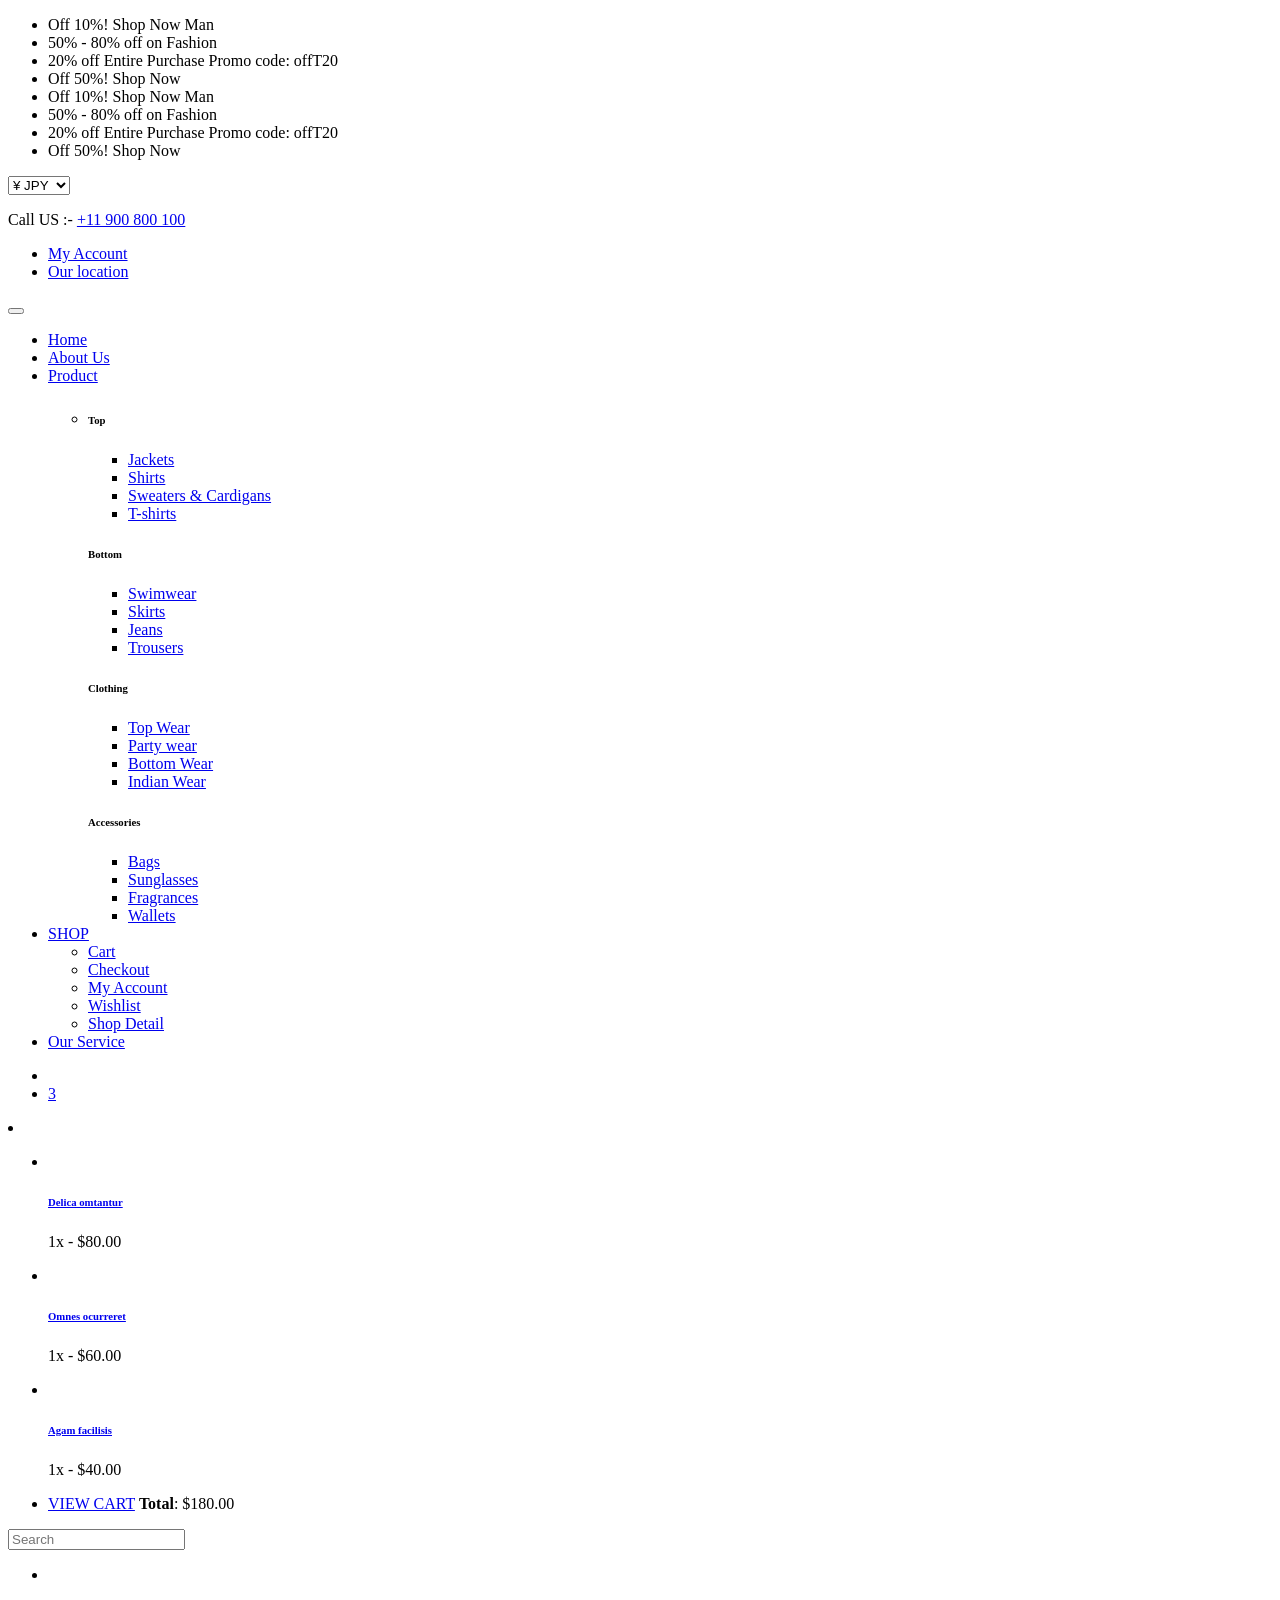
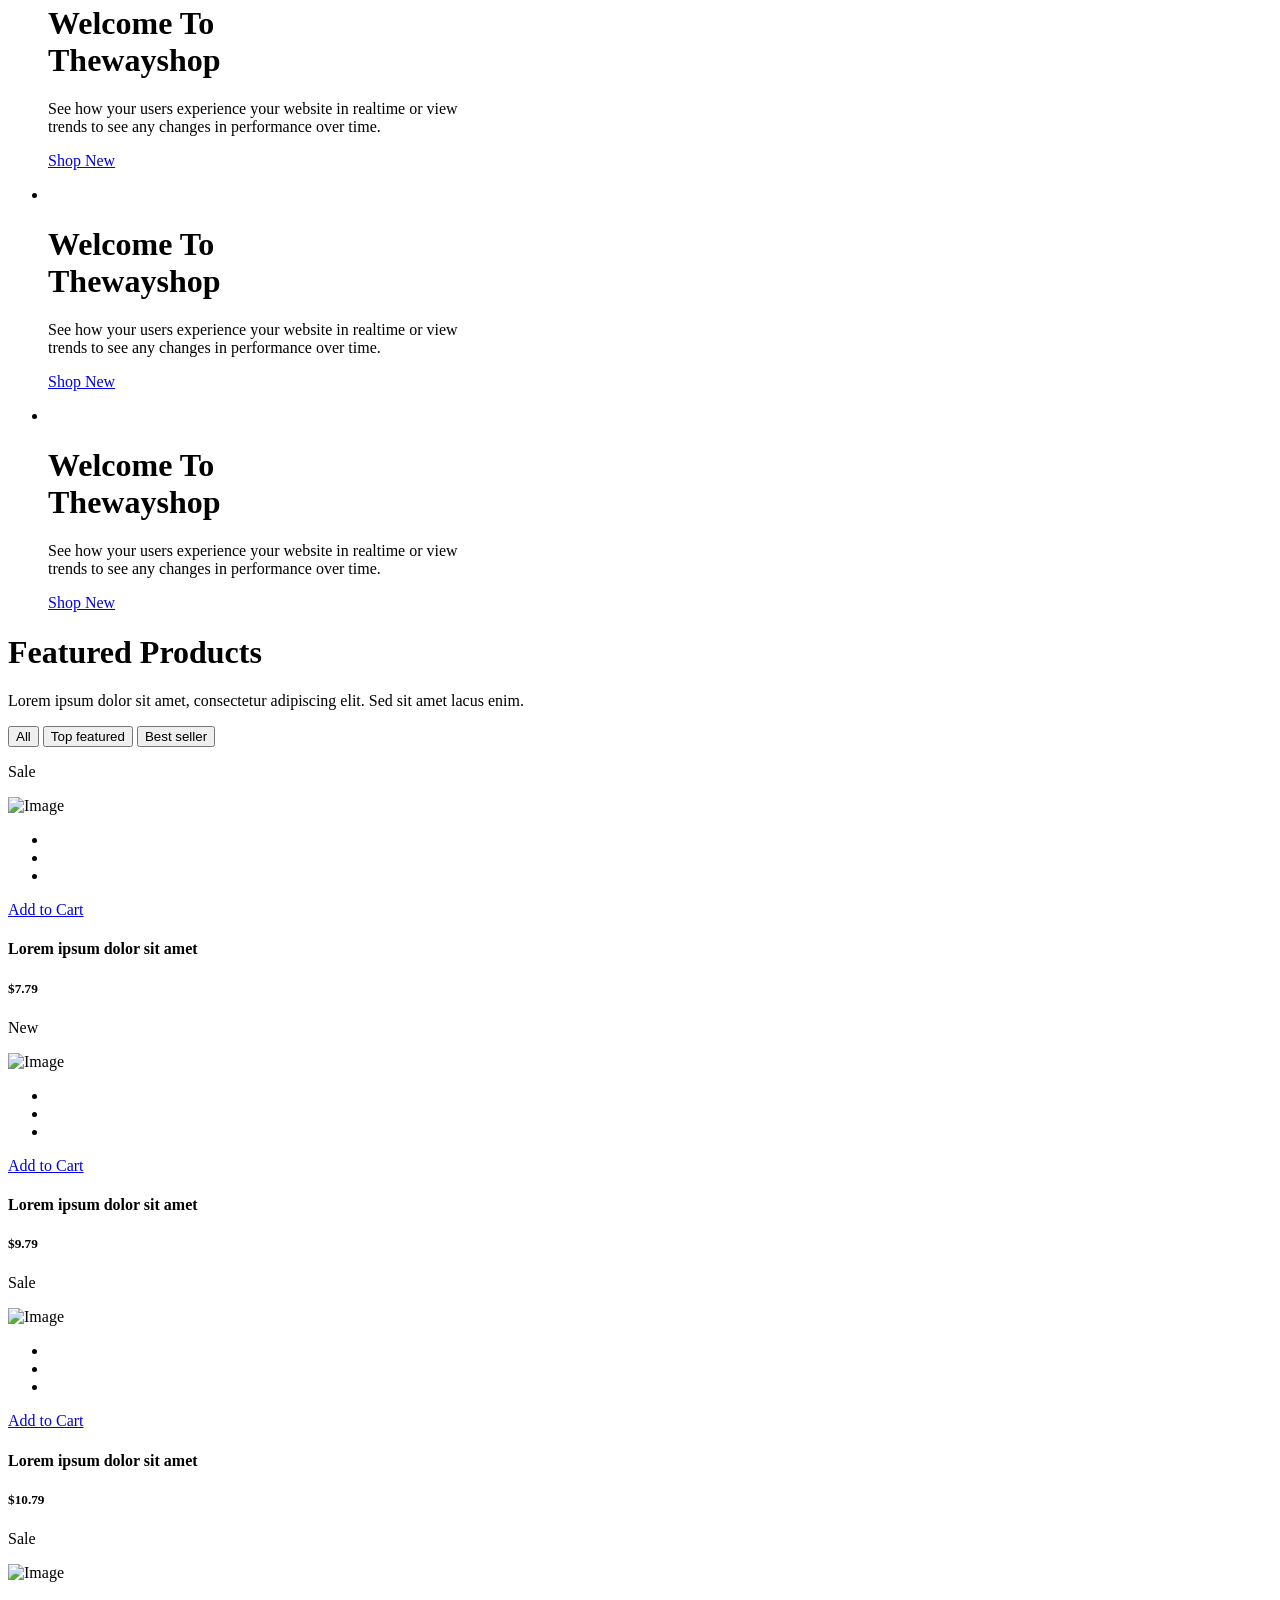
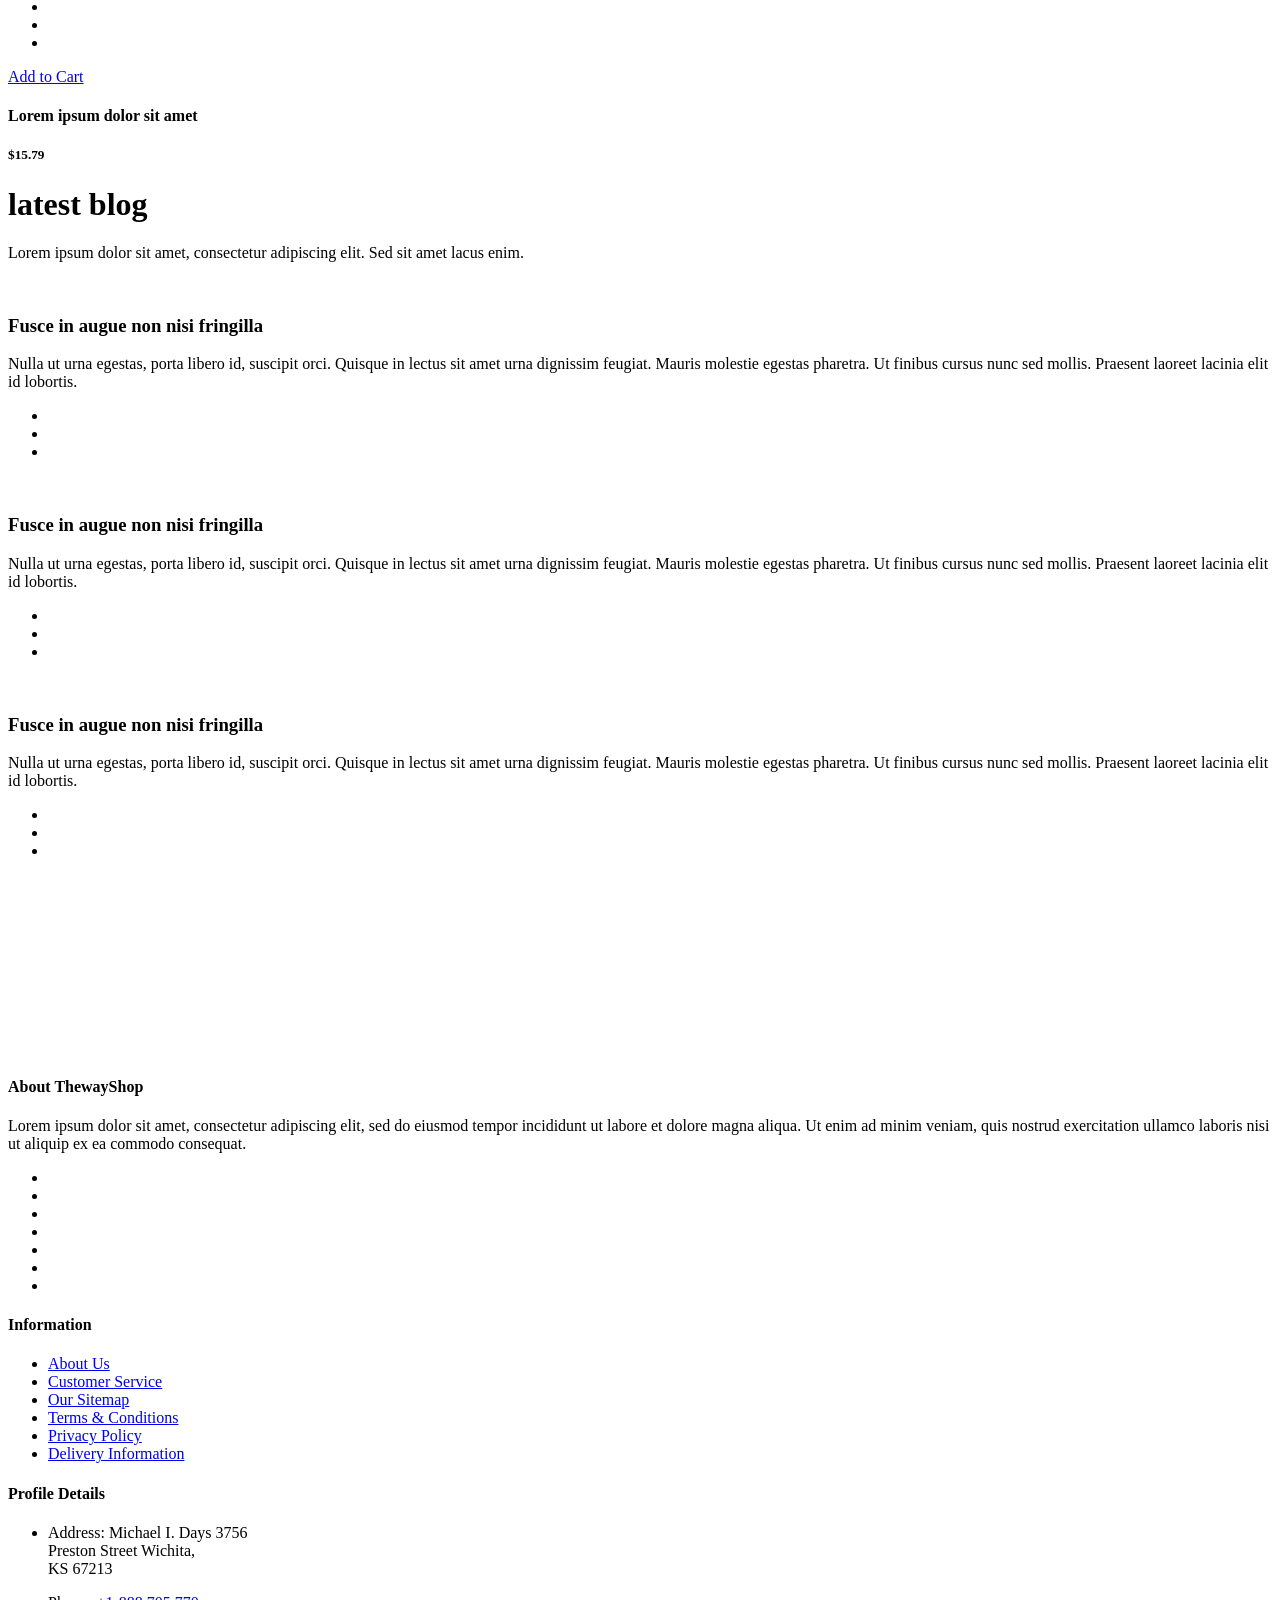
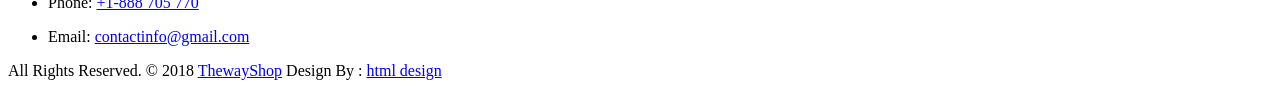
==== index.html @ 2d7b5d36 "Add files via upload filles" ====
<!DOCTYPE html>
<html lang="en">
  <!-- Basic -->

  <head>
    <meta charset="utf-8" />
    <meta http-equiv="X-UA-Compatible" content="IE=edge" />

    <!-- Mobile Metas -->
    <meta name="viewport" content="width=device-width, initial-scale=1" />

    <!-- Site Metas -->
    <title>ThewayShop - Ecommerce Bootstrap 4 HTML Template</title>
    <meta name="keywords" content="" />
    <meta name="description" content="" />
    <meta name="author" content="" />

    <!-- Site Icons -->
    <link rel="shortcut icon" href="images/favicon.ico" type="image/x-icon" />
    <link rel="apple-touch-icon" href="images/apple-touch-icon.png" />

    <!-- Bootstrap CSS -->
    <link rel="stylesheet" href="css/bootstrap.min.css" />
    <!-- Site CSS -->
    <link rel="stylesheet" href="css/style.css" />
    <!-- Responsive CSS -->
    <link rel="stylesheet" href="css/responsive.css" />
    <!-- Custom CSS -->
    <link rel="stylesheet" href="css/custom.css" />

    <!--[if lt IE 9]>
      <script src="https://oss.maxcdn.com/libs/html5shiv/3.7.0/html5shiv.js"></script>
      <script src="https://oss.maxcdn.com/libs/respond.js/1.4.2/respond.min.js"></script>
    <![endif]-->
  </head>

  <body id="landingPage">
    <!-- Start Main Top -->
    <div class="main-top">
      <div class="container-fluid">
        <div class="row">
          <div class="col-lg-6 col-md-6 col-sm-12 col-xs-12">
            <div class="text-slid-box">
              <div id="offer-box" class="carouselTicker">
                <ul class="offer-box">
                  <li><i class="fab fa-opencart"></i> Off 10%! Shop Now Man</li>
                  <li>
                    <i class="fab fa-opencart"></i> 50% - 80% off on Fashion
                  </li>
                  <li>
                    <i class="fab fa-opencart"></i> 20% off Entire Purchase
                    Promo code: offT20
                  </li>
                  <li><i class="fab fa-opencart"></i> Off 50%! Shop Now</li>
                  <li><i class="fab fa-opencart"></i> Off 10%! Shop Now Man</li>
                  <li>
                    <i class="fab fa-opencart"></i> 50% - 80% off on Fashion
                  </li>
                  <li>
                    <i class="fab fa-opencart"></i> 20% off Entire Purchase
                    Promo code: offT20
                  </li>
                  <li><i class="fab fa-opencart"></i> Off 50%! Shop Now</li>
                </ul>
              </div>
            </div>
          </div>
          <div class="col-lg-6 col-md-6 col-sm-12 col-xs-12">
            <div class="custom-select-box">
              <select
                id="basic"
                class="selectpicker show-tick form-control"
                data-placeholder="$ USD"
              >
                <option>¥ JPY</option>
                <option>$ USD</option>
                <option>€ EUR</option>
              </select>
            </div>
            <div class="right-phone-box">
              <p>Call US :- <a href="#"> +11 900 800 100</a></p>
            </div>
            <div class="our-link">
              <ul>
                <li><a href="#" id="myAccountLinkCTA">My Account</a></li>
                <li><a href="#">Our location</a></li>
              </ul>
            </div>
          </div>
        </div>
      </div>
    </div>
    <!-- End Main Top -->

    <!-- Start Main Top -->
    <header class="main-header">
      <!-- Start Navigation -->
      <nav
        class="navbar navbar-expand-lg navbar-light bg-light navbar-default bootsnav"
      >
        <div class="container">
          <!-- Start Header Navigation -->
          <div class="navbar-header">
            <button
              class="navbar-toggler"
              type="button"
              data-toggle="collapse"
              data-target="#navbar-menu"
              aria-controls="navbars-rs-food"
              aria-expanded="false"
              aria-label="Toggle navigation"
            >
              <i class="fa fa-bars"></i>
            </button>
            <a class="navbar-brand" href="index.html"
              ><img src="images/logo.png" class="logo" alt=""
            /></a>
          </div>
          <!-- End Header Navigation -->

          <!-- Collect the nav links, forms, and other content for toggling -->
          <div class="collapse navbar-collapse" id="navbar-menu">
            <ul
              class="nav navbar-nav ml-auto"
              data-in="fadeInDown"
              data-out="fadeOutUp"
            >
              <li class="nav-item active">
                <a class="nav-link" href="index.html">Home</a>
              </li>
              <li class="nav-item">
                <a class="nav-link" href="about.html">About Us</a>
              </li>
              <li class="dropdown megamenu-fw">
                <a
                  href="#"
                  class="nav-link dropdown-toggle arrow"
                  data-toggle="dropdown"
                  >Product</a
                >
                <ul class="dropdown-menu megamenu-content" role="menu">
                  <li>
                    <div class="row">
                      <div class="col-menu col-md-3">
                        <h6 class="title">Top</h6>
                        <div class="content">
                          <ul class="menu-col">
                            <li><a href="shop.html">Jackets</a></li>
                            <li><a href="shop.html">Shirts</a></li>
                            <li>
                              <a href="shop.html">Sweaters & Cardigans</a>
                            </li>
                            <li><a href="shop.html">T-shirts</a></li>
                          </ul>
                        </div>
                      </div>
                      <!-- end col-3 -->
                      <div class="col-menu col-md-3">
                        <h6 class="title">Bottom</h6>
                        <div class="content">
                          <ul class="menu-col">
                            <li><a href="shop.html">Swimwear</a></li>
                            <li><a href="shop.html">Skirts</a></li>
                            <li><a href="shop.html">Jeans</a></li>
                            <li><a href="shop.html">Trousers</a></li>
                          </ul>
                        </div>
                      </div>
                      <!-- end col-3 -->
                      <div class="col-menu col-md-3">
                        <h6 class="title">Clothing</h6>
                        <div class="content">
                          <ul class="menu-col">
                            <li><a href="shop.html">Top Wear</a></li>
                            <li><a href="shop.html">Party wear</a></li>
                            <li><a href="shop.html">Bottom Wear</a></li>
                            <li><a href="shop.html">Indian Wear</a></li>
                          </ul>
                        </div>
                      </div>
                      <div class="col-menu col-md-3">
                        <h6 class="title">Accessories</h6>
                        <div class="content">
                          <ul class="menu-col">
                            <li><a href="shop.html">Bags</a></li>
                            <li><a href="shop.html">Sunglasses</a></li>
                            <li><a href="shop.html">Fragrances</a></li>
                            <li><a href="shop.html">Wallets</a></li>
                          </ul>
                        </div>
                      </div>
                      <!-- end col-3 -->
                    </div>
                    <!-- end row -->
                  </li>
                </ul>
              </li>
              <li class="dropdown">
                <a
                  href="#"
                  class="nav-link dropdown-toggle arrow"
                  data-toggle="dropdown"
                  >SHOP</a
                >
                <ul class="dropdown-menu">
                  <li><a href="cart.html">Cart</a></li>
                  <li><a href="checkout.html">Checkout</a></li>
                  <li><a href="my-account.html">My Account</a></li>
                  <li><a href="wishlist.html">Wishlist</a></li>
                  <li><a href="shop-detail.html">Shop Detail</a></li>
                </ul>
              </li>
              <li class="nav-item">
                <a class="nav-link" href="service.html">Our Service</a>
              </li>
            </ul>
          </div>
          <!-- /.navbar-collapse -->

          <!-- Start Atribute Navigation -->
          <div class="attr-nav">
            <ul>
              <li class="search">
                <a href="#"><i class="fa fa-search"></i></a>
              </li>
              <li class="side-menu">
                <a href="#">
                  <i class="fa fa-shopping-bag"></i>
                  <span class="badge">3</span>
                </a>
              </li>
            </ul>
          </div>
          <!-- End Atribute Navigation -->
        </div>
        <!-- Start Side Menu -->
        <div class="side">
          <a href="#" class="close-side"><i class="fa fa-times"></i></a>
          <li class="cart-box">
            <ul class="cart-list">
              <li>
                <a href="#" class="photo"
                  ><img src="images/img-pro-01.jpg" class="cart-thumb" alt=""
                /></a>
                <h6><a href="#">Delica omtantur </a></h6>
                <p>1x - <span class="price">$80.00</span></p>
              </li>
              <li>
                <a href="#" class="photo"
                  ><img src="images/img-pro-02.jpg" class="cart-thumb" alt=""
                /></a>
                <h6><a href="#">Omnes ocurreret</a></h6>
                <p>1x - <span class="price">$60.00</span></p>
              </li>
              <li>
                <a href="#" class="photo"
                  ><img src="images/img-pro-03.jpg" class="cart-thumb" alt=""
                /></a>
                <h6><a href="#">Agam facilisis</a></h6>
                <p>1x - <span class="price">$40.00</span></p>
              </li>
              <li class="total">
                <a href="#" class="btn btn-default hvr-hover btn-cart"
                  >VIEW CART</a
                >
                <span class="float-right"><strong>Total</strong>: $180.00</span>
              </li>
            </ul>
          </li>
        </div>
        <!-- End Side Menu -->
      </nav>
      <!-- End Navigation -->
    </header>
    <!-- End Main Top -->

    <!-- Start Top Search -->
    <div class="top-search">
      <div class="container">
        <div class="input-group">
          <span class="input-group-addon"><i class="fa fa-search"></i></span>
          <input type="text" class="form-control" placeholder="Search" />
          <span class="input-group-addon close-search"
            ><i class="fa fa-times"></i
          ></span>
        </div>
      </div>
    </div>
    <!-- End Top Search -->

    <!-- Start Slider -->
    <div id="slides-shop" class="cover-slides">
      <ul class="slides-container">
        <li class="text-left">
          <img src="images/banner-01.jpg" alt="" />
          <div class="container">
            <div class="row">
              <div class="col-md-12">
                <h1 class="m-b-20">
                  <strong
                    >Welcome To <br />
                    Thewayshop</strong
                  >
                </h1>
                <p class="m-b-40">
                  See how your users experience your website in realtime or view
                  <br />
                  trends to see any changes in performance over time.
                </p>
                <p><a class="btn hvr-hover" href="#">Shop New</a></p>
              </div>
            </div>
          </div>
        </li>
        <li class="text-center">
          <img src="images/banner-02.jpg" alt="" />
          <div class="container">
            <div class="row">
              <div class="col-md-12">
                <h1 class="m-b-20">
                  <strong
                    >Welcome To <br />
                    Thewayshop</strong
                  >
                </h1>
                <p class="m-b-40">
                  See how your users experience your website in realtime or view
                  <br />
                  trends to see any changes in performance over time.
                </p>
                <p><a class="btn hvr-hover" href="#">Shop New</a></p>
              </div>
            </div>
          </div>
        </li>
        <li class="text-right">
          <img src="images/banner-03.jpg" alt="" />
          <div class="container">
            <div class="row">
              <div class="col-md-12">
                <h1 class="m-b-20">
                  <strong
                    >Welcome To <br />
                    Thewayshop</strong
                  >
                </h1>
                <p class="m-b-40">
                  See how your users experience your website in realtime or view
                  <br />
                  trends to see any changes in performance over time.
                </p>
                <p><a class="btn hvr-hover" href="#">Shop New</a></p>
              </div>
            </div>
          </div>
        </li>
      </ul>
      <div class="slides-navigation">
        <a href="#" class="next"
          ><i class="fa fa-angle-right" aria-hidden="true"></i
        ></a>
        <a href="#" class="prev"
          ><i class="fa fa-angle-left" aria-hidden="true"></i
        ></a>
      </div>
    </div>
    <!-- End Slider -->

    <!-- Start Categories  -->
    <div class="categories-shop">
      <div class="container">
        <div class="row" id="categoriesList">
          <!-- <div class="col-lg-4 col-md-4 col-sm-12 col-xs-12">
                    <div class="shop-cat-box">
                        <img class="img-fluid" src="images/t-shirts-img.jpg" alt="" />
                        <a class="btn hvr-hover" href="#">T-shirts</a>
                    </div>
                    <div class="shop-cat-box">
                        <img class="img-fluid" src="images/shirt-img.jpg" alt="" />
                        <a class="btn hvr-hover" href="#">Shirt</a>
                    </div>
                </div> -->
          <!-- <div class="col-lg-4 col-md-4 col-sm-12 col-xs-12">
                    <div class="shop-cat-box">
                        <img class="img-fluid" src="images/wallet-img.jpg" alt="" />
                        <a class="btn hvr-hover" href="#">Wallet</a>
                    </div>
                    <div class="shop-cat-box">
                        <img class="img-fluid" src="images/women-bag-img.jpg" alt="" />
                        <a class="btn hvr-hover" href="#">Bags</a>
                    </div>
                </div>
                <div class="col-lg-4 col-md-4 col-sm-12 col-xs-12">
                    <div class="shop-cat-box">
                        <img class="img-fluid" src="images/shoes-img.jpg" alt="" />
                        <a class="btn hvr-hover" href="#">Shoes</a>
                    </div>
                    <div class="shop-cat-box">
                        <img class="img-fluid" src="images/women-shoes-img.jpg" alt="" />
                        <a class="btn hvr-hover" href="#">Women Shoes</a>
                    </div>
                </div> -->
        </div>
      </div>
    </div>
    <!-- End Categories -->

    <!-- Start Products  -->
    <div class="products-box">
      <div class="container">
        <div class="row">
          <div class="col-lg-12">
            <div class="title-all text-center">
              <h1>Featured Products</h1>
              <p>
                Lorem ipsum dolor sit amet, consectetur adipiscing elit. Sed sit
                amet lacus enim.
              </p>
            </div>
          </div>
        </div>
        <div class="row">
          <div class="col-lg-12">
            <div class="special-menu text-center">
              <div class="button-group filter-button-group">
                <button class="active" data-filter="*">All</button>
                <button data-filter=".top-featured">Top featured</button>
                <button data-filter=".best-seller">Best seller</button>
              </div>
            </div>
          </div>
        </div>

        <div class="row special-list">
          <div class="col-lg-3 col-md-6 special-grid best-seller">
            <div class="products-single fix">
              <div class="box-img-hover">
                <div class="type-lb">
                  <p class="sale">Sale</p>
                </div>
                <img
                  src="images/img-pro-01.jpg"
                  class="img-fluid"
                  alt="Image"
                />
                <div class="mask-icon">
                  <ul>
                    <li>
                      <a
                        href="#"
                        data-toggle="tooltip"
                        data-placement="right"
                        title="View"
                        ><i class="fas fa-eye"></i
                      ></a>
                    </li>
                    <li>
                      <a
                        href="#"
                        data-toggle="tooltip"
                        data-placement="right"
                        title="Compare"
                        ><i class="fas fa-sync-alt"></i
                      ></a>
                    </li>
                    <li>
                      <a
                        href="#"
                        data-toggle="tooltip"
                        data-placement="right"
                        title="Add to Wishlist"
                        ><i class="far fa-heart"></i
                      ></a>
                    </li>
                  </ul>
                  <a class="cart" href="#">Add to Cart</a>
                </div>
              </div>
              <div class="why-text">
                <h4>Lorem ipsum dolor sit amet</h4>
                <h5>$7.79</h5>
              </div>
            </div>
          </div>

          <div class="col-lg-3 col-md-6 special-grid top-featured">
            <div class="products-single fix">
              <div class="box-img-hover">
                <div class="type-lb">
                  <p class="new">New</p>
                </div>
                <img
                  src="images/img-pro-02.jpg"
                  class="img-fluid"
                  alt="Image"
                />
                <div class="mask-icon">
                  <ul>
                    <li>
                      <a
                        href="#"
                        data-toggle="tooltip"
                        data-placement="right"
                        title="View"
                        ><i class="fas fa-eye"></i
                      ></a>
                    </li>
                    <li>
                      <a
                        href="#"
                        data-toggle="tooltip"
                        data-placement="right"
                        title="Compare"
                        ><i class="fas fa-sync-alt"></i
                      ></a>
                    </li>
                    <li>
                      <a
                        href="#"
                        data-toggle="tooltip"
                        data-placement="right"
                        title="Add to Wishlist"
                        ><i class="far fa-heart"></i
                      ></a>
                    </li>
                  </ul>
                  <a class="cart" href="#">Add to Cart</a>
                </div>
              </div>
              <div class="why-text">
                <h4>Lorem ipsum dolor sit amet</h4>
                <h5>$9.79</h5>
              </div>
            </div>
          </div>

          <div class="col-lg-3 col-md-6 special-grid top-featured">
            <div class="products-single fix">
              <div class="box-img-hover">
                <div class="type-lb">
                  <p class="sale">Sale</p>
                </div>
                <img
                  src="images/img-pro-03.jpg"
                  class="img-fluid"
                  alt="Image"
                />
                <div class="mask-icon">
                  <ul>
                    <li>
                      <a
                        href="#"
                        data-toggle="tooltip"
                        data-placement="right"
                        title="View"
                        ><i class="fas fa-eye"></i
                      ></a>
                    </li>
                    <li>
                      <a
                        href="#"
                        data-toggle="tooltip"
                        data-placement="right"
                        title="Compare"
                        ><i class="fas fa-sync-alt"></i
                      ></a>
                    </li>
                    <li>
                      <a
                        href="#"
                        data-toggle="tooltip"
                        data-placement="right"
                        title="Add to Wishlist"
                        ><i class="far fa-heart"></i
                      ></a>
                    </li>
                  </ul>
                  <a class="cart" href="#">Add to Cart</a>
                </div>
              </div>
              <div class="why-text">
                <h4>Lorem ipsum dolor sit amet</h4>
                <h5>$10.79</h5>
              </div>
            </div>
          </div>

          <div class="col-lg-3 col-md-6 special-grid best-seller">
            <div class="products-single fix">
              <div class="box-img-hover">
                <div class="type-lb">
                  <p class="sale">Sale</p>
                </div>
                <img
                  src="images/img-pro-04.jpg"
                  class="img-fluid"
                  alt="Image"
                />
                <div class="mask-icon">
                  <ul>
                    <li>
                      <a
                        href="#"
                        data-toggle="tooltip"
                        data-placement="right"
                        title="View"
                        ><i class="fas fa-eye"></i
                      ></a>
                    </li>
                    <li>
                      <a
                        href="#"
                        data-toggle="tooltip"
                        data-placement="right"
                        title="Compare"
                        ><i class="fas fa-sync-alt"></i
                      ></a>
                    </li>
                    <li>
                      <a
                        href="#"
                        data-toggle="tooltip"
                        data-placement="right"
                        title="Add to Wishlist"
                        ><i class="far fa-heart"></i
                      ></a>
                    </li>
                  </ul>
                  <a class="cart" href="#">Add to Cart</a>
                </div>
              </div>
              <div class="why-text">
                <h4>Lorem ipsum dolor sit amet</h4>
                <h5>$15.79</h5>
              </div>
            </div>
          </div>
        </div>
      </div>
    </div>
    <!-- End Products  -->

    <!-- Start Blog  -->
    <div class="latest-blog">
      <div class="container">
        <div class="row">
          <div class="col-lg-12">
            <div class="title-all text-center">
              <h1>latest blog</h1>
              <p>
                Lorem ipsum dolor sit amet, consectetur adipiscing elit. Sed sit
                amet lacus enim.
              </p>
            </div>
          </div>
        </div>
        <div class="row">
          <div class="col-md-6 col-lg-4 col-xl-4">
            <div class="blog-box">
              <div class="blog-img">
                <img class="img-fluid" src="images/blog-img.jpg" alt="" />
              </div>
              <div class="blog-content">
                <div class="title-blog">
                  <h3>Fusce in augue non nisi fringilla</h3>
                  <p>
                    Nulla ut urna egestas, porta libero id, suscipit orci.
                    Quisque in lectus sit amet urna dignissim feugiat. Mauris
                    molestie egestas pharetra. Ut finibus cursus nunc sed
                    mollis. Praesent laoreet lacinia elit id lobortis.
                  </p>
                </div>
                <ul class="option-blog">
                  <li>
                    <a
                      href="#"
                      data-toggle="tooltip"
                      data-placement="right"
                      title="Likes"
                      ><i class="far fa-heart"></i
                    ></a>
                  </li>
                  <li>
                    <a
                      href="#"
                      data-toggle="tooltip"
                      data-placement="right"
                      title="Views"
                      ><i class="fas fa-eye"></i
                    ></a>
                  </li>
                  <li>
                    <a
                      href="#"
                      data-toggle="tooltip"
                      data-placement="right"
                      title="Comments"
                      ><i class="far fa-comments"></i
                    ></a>
                  </li>
                </ul>
              </div>
            </div>
          </div>
          <div class="col-md-6 col-lg-4 col-xl-4">
            <div class="blog-box">
              <div class="blog-img">
                <img class="img-fluid" src="images/blog-img-01.jpg" alt="" />
              </div>
              <div class="blog-content">
                <div class="title-blog">
                  <h3>Fusce in augue non nisi fringilla</h3>
                  <p>
                    Nulla ut urna egestas, porta libero id, suscipit orci.
                    Quisque in lectus sit amet urna dignissim feugiat. Mauris
                    molestie egestas pharetra. Ut finibus cursus nunc sed
                    mollis. Praesent laoreet lacinia elit id lobortis.
                  </p>
                </div>
                <ul class="option-blog">
                  <li>
                    <a
                      href="#"
                      data-toggle="tooltip"
                      data-placement="right"
                      title="Likes"
                      ><i class="far fa-heart"></i
                    ></a>
                  </li>
                  <li>
                    <a
                      href="#"
                      data-toggle="tooltip"
                      data-placement="right"
                      title="Views"
                      ><i class="fas fa-eye"></i
                    ></a>
                  </li>
                  <li>
                    <a
                      href="#"
                      data-toggle="tooltip"
                      data-placement="right"
                      title="Comments"
                      ><i class="far fa-comments"></i
                    ></a>
                  </li>
                </ul>
              </div>
            </div>
          </div>
          <div class="col-md-6 col-lg-4 col-xl-4">
            <div class="blog-box">
              <div class="blog-img">
                <img class="img-fluid" src="images/blog-img-02.jpg" alt="" />
              </div>
              <div class="blog-content">
                <div class="title-blog">
                  <h3>Fusce in augue non nisi fringilla</h3>
                  <p>
                    Nulla ut urna egestas, porta libero id, suscipit orci.
                    Quisque in lectus sit amet urna dignissim feugiat. Mauris
                    molestie egestas pharetra. Ut finibus cursus nunc sed
                    mollis. Praesent laoreet lacinia elit id lobortis.
                  </p>
                </div>
                <ul class="option-blog">
                  <li>
                    <a
                      href="#"
                      data-toggle="tooltip"
                      data-placement="right"
                      title="Likes"
                      ><i class="far fa-heart"></i
                    ></a>
                  </li>
                  <li>
                    <a
                      href="#"
                      data-toggle="tooltip"
                      data-placement="right"
                      title="Views"
                      ><i class="fas fa-eye"></i
                    ></a>
                  </li>
                  <li>
                    <a
                      href="#"
                      data-toggle="tooltip"
                      data-placement="right"
                      title="Comments"
                      ><i class="far fa-comments"></i
                    ></a>
                  </li>
                </ul>
              </div>
            </div>
          </div>
        </div>
      </div>
    </div>
    <!-- End Blog  -->

    <!-- Start Instagram Feed  -->
    <div class="instagram-box">
      <div class="main-instagram owl-carousel owl-theme">
        <div class="item">
          <div class="ins-inner-box">
            <img src="images/instagram-img-01.jpg" alt="" />
            <div class="hov-in">
              <a href="#"><i class="fab fa-instagram"></i></a>
            </div>
          </div>
        </div>
        <div class="item">
          <div class="ins-inner-box">
            <img src="images/instagram-img-02.jpg" alt="" />
            <div class="hov-in">
              <a href="#"><i class="fab fa-instagram"></i></a>
            </div>
          </div>
        </div>
        <div class="item">
          <div class="ins-inner-box">
            <img src="images/instagram-img-03.jpg" alt="" />
            <div class="hov-in">
              <a href="#"><i class="fab fa-instagram"></i></a>
            </div>
          </div>
        </div>
        <div class="item">
          <div class="ins-inner-box">
            <img src="images/instagram-img-04.jpg" alt="" />
            <div class="hov-in">
              <a href="#"><i class="fab fa-instagram"></i></a>
            </div>
          </div>
        </div>
        <div class="item">
          <div class="ins-inner-box">
            <img src="images/instagram-img-05.jpg" alt="" />
            <div class="hov-in">
              <a href="#"><i class="fab fa-instagram"></i></a>
            </div>
          </div>
        </div>
        <div class="item">
          <div class="ins-inner-box">
            <img src="images/instagram-img-06.jpg" alt="" />
            <div class="hov-in">
              <a href="#"><i class="fab fa-instagram"></i></a>
            </div>
          </div>
        </div>
        <div class="item">
          <div class="ins-inner-box">
            <img src="images/instagram-img-07.jpg" alt="" />
            <div class="hov-in">
              <a href="#"><i class="fab fa-instagram"></i></a>
            </div>
          </div>
        </div>
        <div class="item">
          <div class="ins-inner-box">
            <img src="images/instagram-img-08.jpg" alt="" />
            <div class="hov-in">
              <a href="#"><i class="fab fa-instagram"></i></a>
            </div>
          </div>
        </div>
        <div class="item">
          <div class="ins-inner-box">
            <img src="images/instagram-img-09.jpg" alt="" />
            <div class="hov-in">
              <a href="#"><i class="fab fa-instagram"></i></a>
            </div>
          </div>
        </div>
        <div class="item">
          <div class="ins-inner-box">
            <img src="images/instagram-img-05.jpg" alt="" />
            <div class="hov-in">
              <a href="#"><i class="fab fa-instagram"></i></a>
            </div>
          </div>
        </div>
      </div>
    </div>
    <!-- End Instagram Feed  -->

    <!-- Start Footer  -->
    <footer>
      <div class="footer-main">
        <div class="container">
          <div class="row">
            <div class="col-lg-4 col-md-12 col-sm-12">
              <div class="footer-widget">
                <h4>About ThewayShop</h4>
                <p>
                  Lorem ipsum dolor sit amet, consectetur adipiscing elit, sed
                  do eiusmod tempor incididunt ut labore et dolore magna aliqua.
                  Ut enim ad minim veniam, quis nostrud exercitation ullamco
                  laboris nisi ut aliquip ex ea commodo consequat.
                </p>
                <ul>
                  <li>
                    <a href="#"
                      ><i class="fab fa-facebook" aria-hidden="true"></i
                    ></a>
                  </li>
                  <li>
                    <a href="#"
                      ><i class="fab fa-twitter" aria-hidden="true"></i
                    ></a>
                  </li>
                  <li>
                    <a href="#"
                      ><i class="fab fa-linkedin" aria-hidden="true"></i
                    ></a>
                  </li>
                  <li>
                    <a href="#"
                      ><i class="fab fa-google-plus" aria-hidden="true"></i
                    ></a>
                  </li>
                  <li>
                    <a href="#"><i class="fa fa-rss" aria-hidden="true"></i></a>
                  </li>
                  <li>
                    <a href="#"
                      ><i class="fab fa-pinterest-p" aria-hidden="true"></i
                    ></a>
                  </li>
                  <li>
                    <a href="#"
                      ><i class="fab fa-whatsapp" aria-hidden="true"></i
                    ></a>
                  </li>
                </ul>
              </div>
            </div>
            <div class="col-lg-4 col-md-12 col-sm-12">
              <div class="footer-link">
                <h4>Information</h4>
                <ul>
                  <li><a href="#">About Us</a></li>
                  <li><a href="#">Customer Service</a></li>
                  <li><a href="#">Our Sitemap</a></li>
                  <li><a href="#">Terms &amp; Conditions</a></li>
                  <li><a href="#">Privacy Policy</a></li>
                  <li><a href="#">Delivery Information</a></li>
                </ul>
              </div>
            </div>
            <div class="col-lg-4 col-md-12 col-sm-12">
              <div class="footer-link-contact">
                <h4>Profile Details</h4>
                <ul>
                  <li>
                    <p>
                      <i class="fas fa-map-marker-alt"></i>Address: Michael I.
                      Days 3756 <br />Preston Street Wichita,<br />
                      KS 67213
                    </p>
                  </li>
                  <li>
                    <p>
                      <i class="fas fa-phone-square"></i>Phone:
                      <a href="tel:+1-888705770">+1-888 705 770</a>
                    </p>
                  </li>
                  <li>
                    <p>
                      <i class="fas fa-envelope"></i>Email:
                      <a href="mailto:contactinfo@gmail.com"
                        >contactinfo@gmail.com</a
                      >
                    </p>
                  </li>
                </ul>
              </div>
            </div>
          </div>
        </div>
      </div>
    </footer>
    <!-- End Footer  -->

    <!-- Start copyright  -->
    <div class="footer-copyright">
      <p class="footer-company">
        All Rights Reserved. &copy; 2018 <a href="#">ThewayShop</a> Design By :
        <a href="https://html.design/">html design</a>
      </p>
    </div>
    <!-- End copyright  -->

    <a href="#" id="back-to-top" title="Back to top" style="display: none"
      >&uarr;</a
    >

    <!-- ALL JS FILES -->
    <script src="js/jquery-3.2.1.min.js"></script>
    <script src="js/popper.min.js"></script>
    <script src="js/bootstrap.min.js"></script>
    <!-- ALL PLUGINS -->
    <script src="js/jquery.nicescroll.min.js"></script>
    <script src="js/jquery.superslides.min.js"></script>
    <script src="js/bootstrap-select.js"></script>
    <script src="js/inewsticker.js"></script>
    <script src="js/bootsnav.js"></script>
    <script src="js/images-loded.min.js"></script>
    <script src="js/isotope.min.js"></script>
    <script src="js/owl.carousel.min.js"></script>
    <script src="js/baguetteBox.min.js"></script>
    <script src="js/form-validator.min.js"></script>
    <script src="js/contact-form-script.js"></script>
    <script src="js/custom.js"></script>
    <script src="js/api.js"></script>

    <script src="js/app.js"></script>
    <script src="js/store.js"></script>
  </body>
</html>
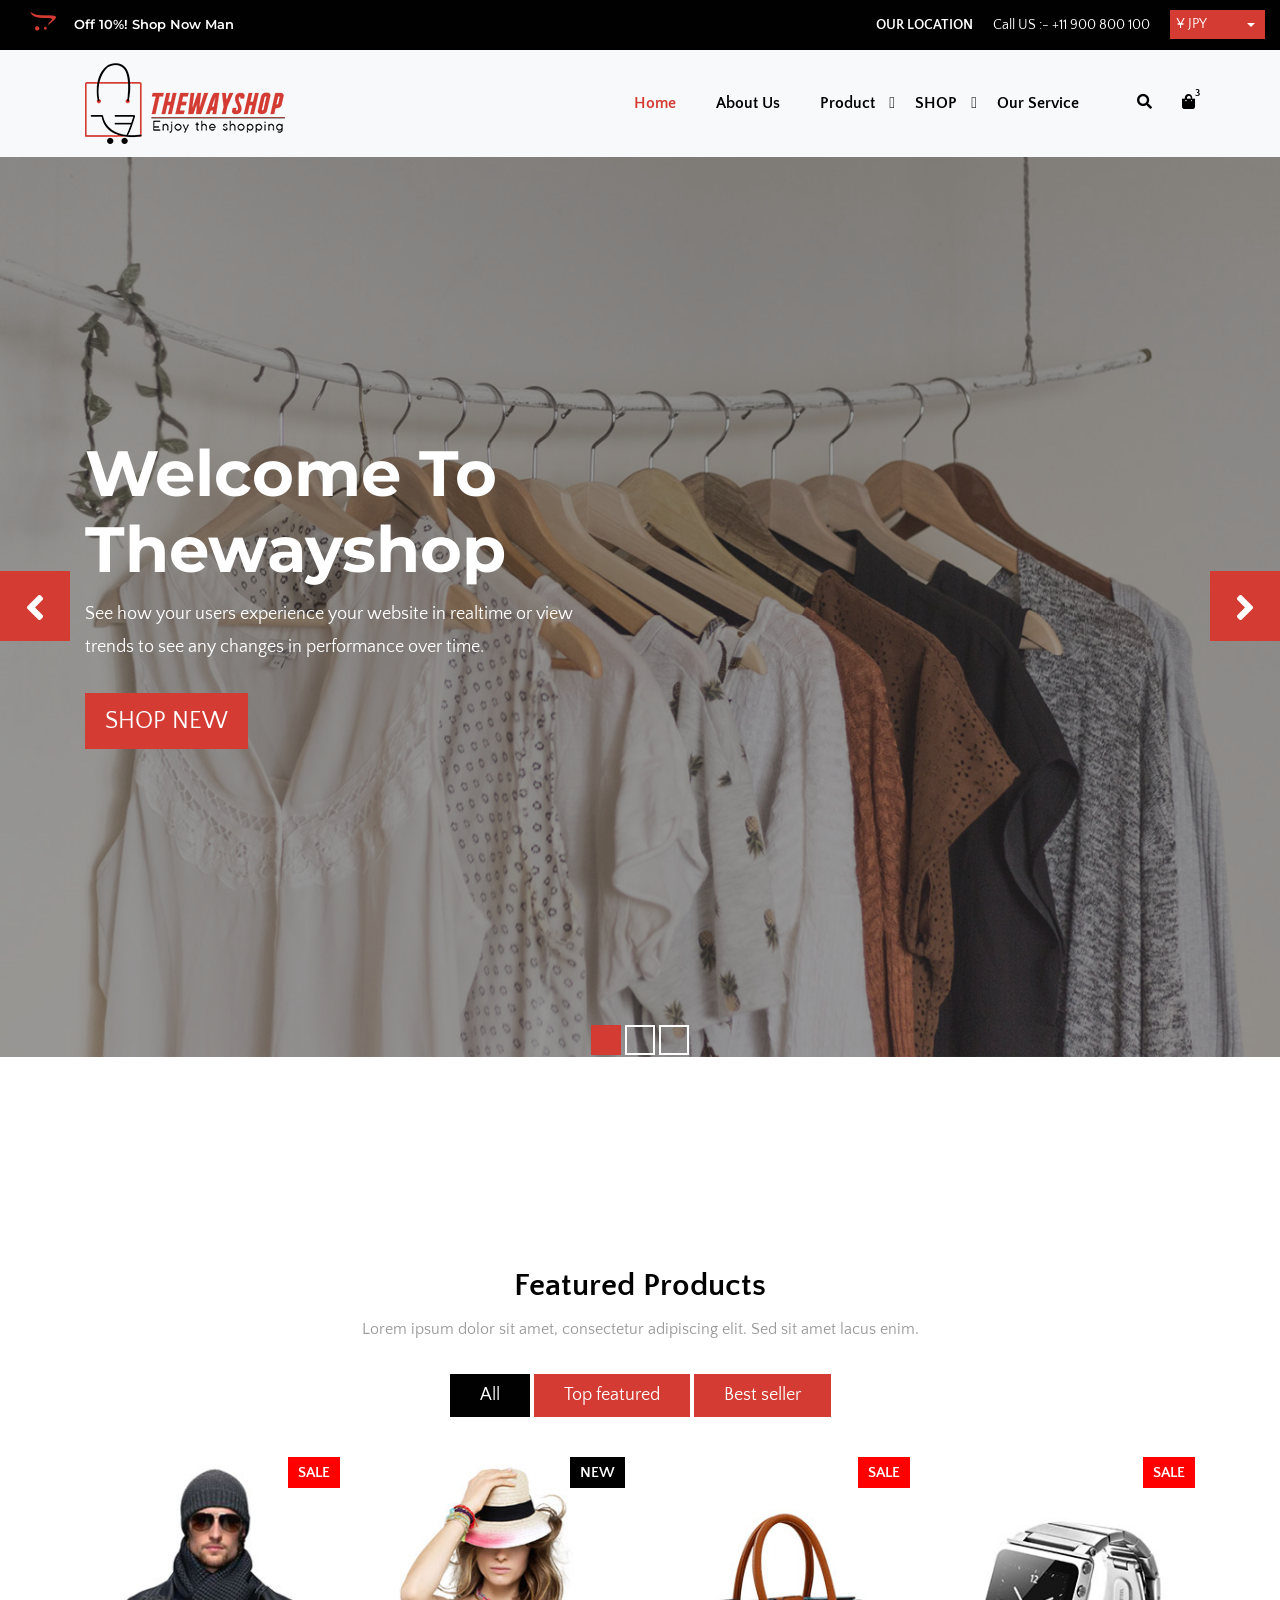
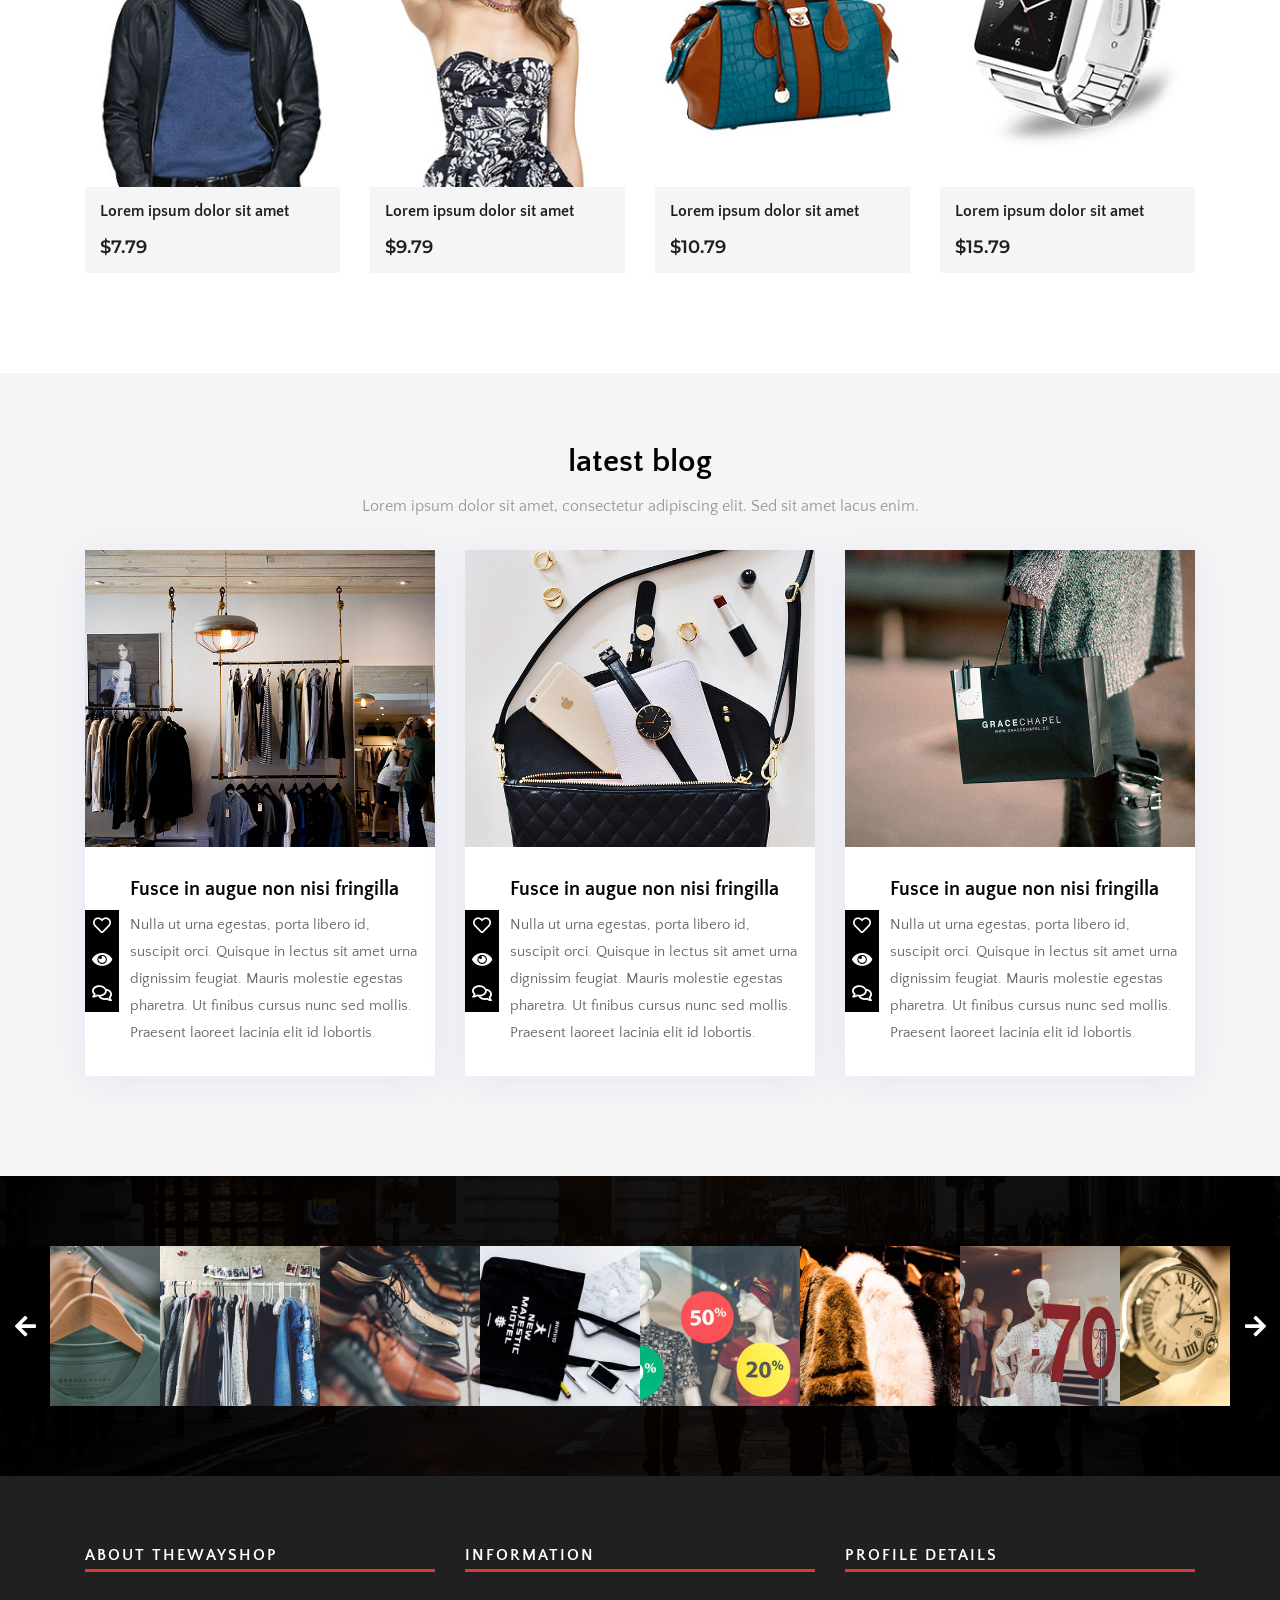
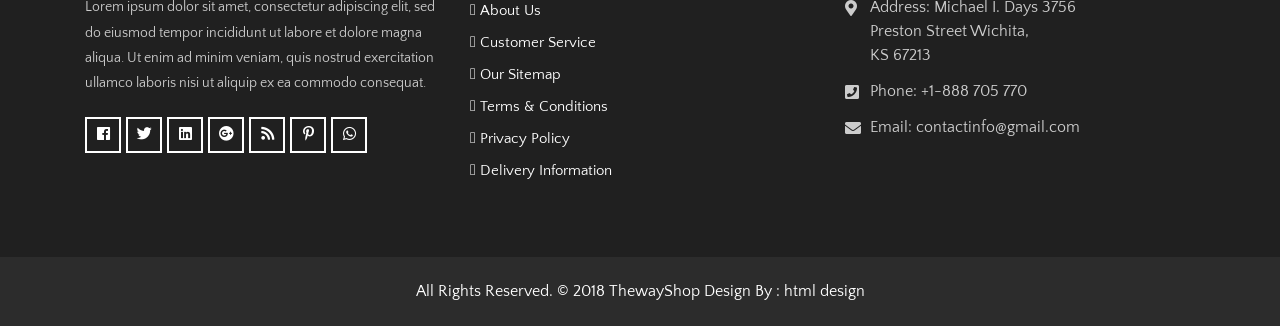
==== commit 79950af1: "changes - 02" ====
--- a/index.html
+++ b/index.html
@@ -82,7 +82,7 @@
             </div>
             <div class="our-link">
               <ul>
-                <li><a href="#" id="myAccountLinkCTA">My Account</a></li>
+                <li id="myAccountLinkCTA"></li>
                 <li><a href="#">Our location</a></li>
               </ul>
             </div>
@@ -132,64 +132,15 @@
                 <a class="nav-link" href="about.html">About Us</a>
               </li>
               <li class="dropdown megamenu-fw">
-                <a
-                  href="#"
+                 <a
+                  href="shop.html"
                   class="nav-link dropdown-toggle arrow"
                   data-toggle="dropdown"
                   >Product</a
                 >
-                <ul class="dropdown-menu megamenu-content" role="menu">
-                  <li>
-                    <div class="row">
-                      <div class="col-menu col-md-3">
-                        <h6 class="title">Top</h6>
-                        <div class="content">
-                          <ul class="menu-col">
-                            <li><a href="shop.html">Jackets</a></li>
-                            <li><a href="shop.html">Shirts</a></li>
-                            <li>
-                              <a href="shop.html">Sweaters & Cardigans</a>
-                            </li>
-                            <li><a href="shop.html">T-shirts</a></li>
-                          </ul>
-                        </div>
-                      </div>
-                      <!-- end col-3 -->
-                      <div class="col-menu col-md-3">
-                        <h6 class="title">Bottom</h6>
-                        <div class="content">
-                          <ul class="menu-col">
-                            <li><a href="shop.html">Swimwear</a></li>
-                            <li><a href="shop.html">Skirts</a></li>
-                            <li><a href="shop.html">Jeans</a></li>
-                            <li><a href="shop.html">Trousers</a></li>
-                          </ul>
-                        </div>
-                      </div>
-                      <!-- end col-3 -->
-                      <div class="col-menu col-md-3">
-                        <h6 class="title">Clothing</h6>
-                        <div class="content">
-                          <ul class="menu-col">
-                            <li><a href="shop.html">Top Wear</a></li>
-                            <li><a href="shop.html">Party wear</a></li>
-                            <li><a href="shop.html">Bottom Wear</a></li>
-                            <li><a href="shop.html">Indian Wear</a></li>
-                          </ul>
-                        </div>
-                      </div>
-                      <div class="col-menu col-md-3">
-                        <h6 class="title">Accessories</h6>
-                        <div class="content">
-                          <ul class="menu-col">
-                            <li><a href="shop.html">Bags</a></li>
-                            <li><a href="shop.html">Sunglasses</a></li>
-                            <li><a href="shop.html">Fragrances</a></li>
-                            <li><a href="shop.html">Wallets</a></li>
-                          </ul>
-                        </div>
-                      </div>
-                      <!-- end col-3 -->
+                <ul class="dropdown-menu megamenu-content"  role="menu">
+                  <li>
+                    <div class="row" id="productDropDown">
                     </div>
                     <!-- end row -->
                   </li>
@@ -279,7 +230,7 @@
       <div class="container">
         <div class="input-group">
           <span class="input-group-addon"><i class="fa fa-search"></i></span>
-          <input type="text" class="form-control" placeholder="Search" />
+          <input type="text" class="form-control" id="topProductSearch" placeholder="Search" />
           <span class="input-group-addon close-search"
             ><i class="fa fa-times"></i
           ></span>
@@ -1017,7 +968,6 @@
     <script src="js/contact-form-script.js"></script>
     <script src="js/custom.js"></script>
     <script src="js/api.js"></script>
-
     <script src="js/app.js"></script>
     <script src="js/store.js"></script>
   </body>
--- a/css/style.css
+++ b/css/style.css
@@ -0,0 +1,2426 @@
+/*------------------------------------------------------------------
+    IMPORT FONTS
+-------------------------------------------------------------------*/
+
+@import url('https://fonts.googleapis.com/css?family=Montserrat:400,500,600,600i,700,700i,800,800i');
+@import url('https://fonts.googleapis.com/css?family=Quattrocento+Sans:400,400i,700,700i');
+
+
+/*
+
+    font-family: 'Montserrat', sans-serif;
+
+    font-family: 'Quattrocento Sans', sans-serif;
+
+*/
+
+/*------------------------------------------------------------------
+    IMPORT FILES
+-------------------------------------------------------------------*/
+
+@import url(all.css);
+@import url(superslides.css);
+@import url(bootstrap-select.css);
+@import url(carousel-ticker.css);
+@import url(code_animate.css);
+@import url(bootsnav.css);
+@import url(owl.carousel.min.css);
+@import url(jquery-ui.css);
+/* @import url(nice-select.css);  */
+@import url(baguetteBox.min.css);
+
+/*------------------------------------------------------------------
+    SKELETON
+-------------------------------------------------------------------*/
+ body {
+     color: #666666;
+     font-size: 15px;
+     font-family: 'Quattrocento Sans', sans-serif;
+     line-height: 1.80857;
+}
+ a {
+     color: #1f1f1f;
+     text-decoration: none !important;
+     outline: none !important;
+     -webkit-transition: all .3s ease-in-out;
+     -moz-transition: all .3s ease-in-out;
+     -ms-transition: all .3s ease-in-out;
+     -o-transition: all .3s ease-in-out;
+     transition: all .3s ease-in-out;
+}
+ h1, h2, h3, h4, h5, h6 {
+     letter-spacing: 0;
+     font-weight: normal;
+     position: relative;
+     padding: 0 0 10px 0;
+     font-weight: normal;
+     line-height: 120% !important;
+     color: #1f1f1f;
+     margin: 0 
+}
+ h1 {
+     font-size: 24px 
+}
+ h2 {
+     font-size: 22px 
+}
+ h3 {
+     font-size: 18px 
+}
+ h4 {
+     font-size: 16px 
+}
+ h5 {
+     font-size: 14px 
+}
+ h6 {
+     font-size: 13px 
+}
+ h1 a, h2 a, h3 a, h4 a, h5 a, h6 a {
+     color: #212121;
+     text-decoration: none!important;
+     opacity: 1 
+}
+ h1 a:hover, h2 a:hover, h3 a:hover, h4 a:hover, h5 a:hover, h6 a:hover {
+     opacity: .8 
+}
+ a {
+     color: #1f1f1f;
+     text-decoration: none;
+     outline: none;
+}
+ a, .btn {
+     text-decoration: none !important;
+     outline: none !important;
+     -webkit-transition: all .3s ease-in-out;
+     -moz-transition: all .3s ease-in-out;
+     -ms-transition: all .3s ease-in-out;
+     -o-transition: all .3s ease-in-out;
+     transition: all .3s ease-in-out;
+}
+ .btn-custom {
+     margin-top: 20px;
+     background-color: transparent !important;
+     border: 2px solid #ddd;
+     padding: 12px 40px;
+     font-size: 16px;
+}
+ .lead {
+     font-size: 18px;
+     line-height: 30px;
+     color: #767676;
+     margin: 0;
+     padding: 0;
+}
+ blockquote {
+     margin: 20px 0 20px;
+     padding: 30px;
+}
+ ul, li, ol{
+     list-style: none;
+     margin: 0px;
+     padding: 0px;
+}
+ button:focus{
+     outline: none;
+     box-shadow: none;
+}
+ :focus {
+     outline: 0;
+}
+ p{
+     margin: 0px;
+}
+ .bootstrap-select .dropdown-toggle:focus{
+     outline: none !important;
+}
+ .form-control::-moz-placeholder {
+     color: #ffffff;
+     opacity: 1;
+}
+ .bootstrap-select .dropdown-toggle:focus{
+     box-shadow: none !important 
+}
+/*------------------------------------------------------------------ LOADER -------------------------------------------------------------------*/
+ #back-to-top {
+     position: fixed;
+     bottom: 40px;
+     right: 40px;
+     z-index: 9999;
+     width: 32px;
+     height: 32px;
+     text-align: center;
+     line-height: 30px;
+     background: #d33b33;
+     color: #ffffff;
+     cursor: pointer;
+     border: 0;
+     border-radius: 2px;
+     text-decoration: none;
+     transition: opacity 0.2s ease-out;
+     font-size: 30px;
+}
+/*------------------------------------------------------------------ HEADER -------------------------------------------------------------------*/
+ .main-top{
+     background: #010101;
+     padding: 10px 0px;
+}
+ .custom-select-box{
+     float: right;
+     width: 95px;
+     margin-left: 20px;
+}
+ .custom-select-box .form-control{
+     background: none;
+     border: none;
+}
+ .custom-select-box .bootstrap-select .btn-light{
+     padding: 4px;
+     font-size: 14px;
+     background: #d33b33;
+     color: #fff;
+     border: none;
+     border-radius: 0px;
+}
+ .custom-select-box .bootstrap-select .btn-light span{
+     padding: 2px;
+     line-height: 15px;
+}
+ .dropdown-toggle::after{
+     margin-left: -24px;
+}
+ .custom-select-box .dropdown-toggle::after {
+     display: inline-block;
+     width: 0;
+     height: 0;
+     margin-left: .255em;
+     vertical-align: .255em;
+     content: "";
+     border-top: .3em solid;
+     border-right: .3em solid transparent;
+     border-bottom: 0;
+     border-left: .3em solid transparent;
+     position: absolute;
+     top: 13px;
+     right: 10px;
+}
+ .bootstrap-select.btn-group .dropdown-toggle .filter-option{
+     overflow: inherit;
+}
+ .bootstrap-select.btn-group .dropdown-menu{
+     border: none;
+     padding: 0px;
+     border-radius: 0px;
+}
+ .right-phone-box{
+     float: right;
+     margin-left: 10px;
+}
+ .right-phone-box p{
+     margin: 0px;
+     color: #ffffff;
+     font-size: 14px;
+     line-height: 30px;
+}
+ .right-phone-box p a{
+     color: #ffffff;
+}
+ .right-phone-box p a:hover{
+     color: #d33b33;
+}
+ .offer-box,.slide {
+     color: #FFFFFF;
+     font-size: 13px;
+     padding: 2px 15px;
+     font-family: 'Montserrat', sans-serif;
+}
+ .offer-box li {
+     font-weight: 600;
+}
+ .offer-box li i{
+     margin-right: 15px;
+     color: #d33b33;
+     font-size: 20px;
+}
+ .our-link{
+     float: right;
+}
+ .our-link ul li{
+     display: inline-block;
+     border-right: 1px solid #ffffff;
+     padding: 0px 10px;
+     line-height: 14px;
+}
+ .our-link ul{
+     line-height: 30px;
+}
+ .our-link ul li a{
+     color: #ffffff;
+     font-weight: 700;
+     text-transform: uppercase;
+     font-size: 14px;
+}
+ .our-link ul li a:hover{
+     color: #d33b33;
+}
+ .our-link ul li:last-child{
+     border: none;
+}
+ .main-header{
+}
+ .search a{
+     color: #d33b33;
+}
+ .attr-nav > ul > li > a:hover{
+     color: #d33b33;
+}
+ nav.navbar.bootsnav ul.nav > li > a{
+     margin: 0px;
+}
+/* Navbar Adjusment =========================== */
+/* Navbar Atribute ------*/
+ .attr-nav > ul > li > a{
+     padding: 28px 15px;
+}
+ ul.cart-list > li.total > .btn{
+     border-bottom: solid 1px #cfcfcf !important;
+     color: #010101 ;
+     padding: 10px 15px;
+     border: none;
+     font-weight: 700;
+     color: #ffffff;
+}
+ @media (min-width: 1024px) {
+    /* Navbar General ------*/
+     nav.navbar ul.nav > li > a{
+         padding: 30px 15px;
+         font-weight: 600;
+    }
+     nav.navbar .navbar-brand{
+         margin-top: 0;
+    }
+     nav.navbar .navbar-brand{
+         margin-top: 0;
+    }
+     nav.navbar li.dropdown ul.dropdown-menu{
+         border-top: solid 5px;
+    }
+    /* Navbar Center ------*/
+     nav.navbar-center .navbar-brand{
+         margin: 0 !important;
+    }
+    /* Navbar Brand Top ------*/
+     nav.navbar-brand-top .navbar-brand{
+         margin: 10px !important;
+    }
+    /* Navbar Full ------*/
+     nav.navbar-full .navbar-brand{
+         position: relative;
+         top: -15px;
+    }
+    /* Navbar Sidebar ------*/
+     nav.navbar-sidebar ul.nav, nav.navbar-sidebar .navbar-brand{
+         margin-bottom: 50px;
+    }
+     nav.navbar-sidebar ul.nav > li > a{
+         padding: 10px 15px;
+         font-weight: bold;
+    }
+    /* Navbar Transparent & Fixed ------*/
+     nav.navbar.bootsnav.navbar-transparent.white{
+         background-color: rgba(255,255,255,0.3);
+         border-bottom: solid 1px #bbb;
+    }
+     nav.navbar.navbar-inverse.bootsnav.navbar-transparent.dark, nav.navbar.bootsnav.navbar-transparent.dark{
+         background-color: rgba(0,0,0,0.3);
+         border-bottom: solid 1px #555;
+    }
+     nav.navbar.bootsnav.navbar-transparent.white .attr-nav{
+         border-left: solid 1px #bbb;
+    }
+     nav.navbar.navbar-inverse.bootsnav.navbar-transparent.dark .attr-nav, nav.navbar.bootsnav.navbar-transparent.dark .attr-nav{
+         border-left: solid 1px #555;
+    }
+     nav.navbar.bootsnav.no-background.white .attr-nav > ul > li > a, nav.navbar.bootsnav.navbar-transparent.white .attr-nav > ul > li > a, nav.navbar.bootsnav.navbar-transparent.white ul.nav > li > a, nav.navbar.bootsnav.no-background.white ul.nav > li > a{
+         color: #fff;
+    }
+     nav.navbar.bootsnav.navbar-transparent.dark .attr-nav > ul > li > a, nav.navbar.bootsnav.navbar-transparent.dark ul.nav > li > a{
+         color: #eee;
+    }
+}
+ @media (max-width: 992px) {
+    /* Navbar General ------*/
+     nav.navbar .navbar-brand{
+         margin-top: 0;
+         position: relative;
+         top: -2px;
+    }
+     nav.navbar .navbar-brand img.logo{
+         width: 160px;
+    }
+     .attr-nav > ul > li > a{
+         padding: 16px 15px 15px;
+    }
+    /* Navbar Mobile slide ------*/
+     nav.navbar.navbar-mobile ul.nav > li > a{
+         padding: 15px 15px;
+    }
+     nav.navbar.navbar-mobile ul.nav ul.dropdown-menu > li > a{
+         padding-right: 15px !important;
+         padding-top: 15px !important;
+         padding-bottom: 15px !important;
+    }
+     nav.navbar.navbar-mobile ul.nav ul.dropdown-menu .col-menu .title{
+         padding-right: 30px !important;
+         padding-top: 13px !important;
+         padding-bottom: 13px !important;
+    }
+     nav.navbar.navbar-mobile ul.nav ul.dropdown-menu .col-menu ul.menu-col li a{
+         padding-top: 13px !important;
+         padding-bottom: 13px !important;
+    }
+    /* Navbar Full ------*/
+     nav.navbar-full .navbar-brand{
+         top: 0;
+         padding-top: 10px;
+    }
+}
+/* Navbar Inverse =================================*/
+ nav.navbar.navbar-inverse{
+     background-color: #222;
+     border-bottom: solid 1px #303030;
+}
+ nav.navbar.navbar-inverse ul.cart-list > li.total > .btn{
+     border-bottom: solid 1px #222 !important;
+}
+ nav.navbar.navbar-inverse ul.cart-list > li.total .pull-right{
+     color: #fff;
+}
+ nav.navbar.navbar-inverse.megamenu ul.dropdown-menu.megamenu-content .content ul.menu-col li a, nav.navbar.navbar-inverse ul.nav > li > a{
+     color: #eee;
+}
+ nav.navbar.navbar-inverse ul.nav > li.dropdown > a{
+     background-color: #222;
+}
+ nav.navbar.navbar-inverse li.dropdown ul.dropdown-menu > li > a{
+     color: #999;
+}
+ nav.navbar.navbar-inverse ul.nav .dropdown-menu h1, nav.navbar.navbar-inverse ul.nav .dropdown-menu h2, nav.navbar.navbar-inverse ul.nav .dropdown-menu h3, nav.navbar.navbar-inverse ul.nav .dropdown-menu h4, nav.navbar.navbar-inverse ul.nav .dropdown-menu h5, nav.navbar.navbar-inverse ul.nav .dropdown-menu h6{
+     color: #fff;
+}
+ nav.navbar.navbar-inverse .form-control{
+     background-color: #333;
+     border-color: #303030;
+     color: #fff;
+}
+ nav.navbar.navbar-inverse .attr-nav > ul > li > a{
+     color: #eee;
+}
+ nav.navbar.navbar-inverse .attr-nav > ul > li.dropdown ul.dropdown-menu{
+     background-color: #222;
+     border-left: solid 1px #303030;
+     border-bottom: solid 1px #303030;
+     border-right: solid 1px #303030;
+}
+ nav.navbar.navbar-inverse ul.cart-list > li{
+     border-bottom: solid 1px #303030;
+     color: #eee;
+}
+ nav.navbar.navbar-inverse ul.cart-list > li img{
+     border: solid 1px #303030;
+}
+ nav.navbar.navbar-inverse ul.cart-list > li.total{
+     background-color: #333;
+}
+ nav.navbar.navbar-inverse .share ul > li > a{
+     background-color: #555;
+}
+ nav.navbar.navbar-inverse .dropdown-tabs .tab-menu{
+     border-right: solid 1px #303030;
+}
+ nav.navbar.navbar-inverse .dropdown-tabs .tab-menu > ul > li > a{
+     border-bottom: solid 1px #303030;
+}
+ nav.navbar.navbar-inverse .dropdown-tabs .tab-content{
+     border-left: solid 1px #303030;
+}
+ nav.navbar.navbar-inverse .dropdown-tabs .tab-menu > ul > li > a:hover, nav.navbar.navbar-inverse .dropdown-tabs .tab-menu > ul > li > a:focus, nav.navbar.navbar-inverse .dropdown-tabs .tab-menu > ul > li.active > a{
+     background-color: #333 !important;
+}
+ nav.navbar-inverse.navbar-full ul.nav > li > a{
+     border:none;
+}
+ nav.navbar-inverse.navbar-full .navbar-collapse .wrap-full-menu{
+     background-color: #222;
+}
+ nav.navbar-inverse.navbar-full .navbar-toggle{
+     background-color: #222 !important;
+     color: #6f6f6f;
+}
+ nav.navbar.bootsnav ul.nav > li > a{
+     position: relative;
+     font-weight: 700;
+     font-size: 16px;
+     color: #010101;
+     padding-top: 30px;
+     padding-bottom: 30px;
+     padding-left: 10px;
+     padding-right: 30px;
+}
+ nav.navbar.bootsnav ul.nav li.active > a{
+     color: #d33b33;
+}
+ nav.navbar.bootsnav ul.nav li.active > a:hover{
+     color: #d33b33;
+}
+ nav.navbar.bootsnav ul.nav li > a:hover{
+     color: #d33b33;
+}
+ nav.navbar.bootsnav ul.nav li.megamenu-fw > a:hover{
+     color: #d33b33;
+}
+ @media (min-width: 1024px) {
+     nav.navbar.navbar-inverse ul.nav .dropdown-menu{
+         background-color: #222 !important;
+         border-left: solid 1px #303030 !important;
+         border-bottom: solid 1px #303030 !important;
+         border-right: solid 1px #303030 !important;
+    }
+     nav.navbar.navbar-inverse li.dropdown ul.dropdown-menu > li > a{
+         border-bottom: solid 1px #303030;
+    }
+     nav.navbar.navbar-inverse ul.dropdown-menu.megamenu-content .col-menu{
+         border-left: solid 1px #303030;
+         border-right: solid 1px #303030;
+    }
+     nav.navbar.navbar-inverse.navbar-transparent.dark{
+         background-color: rgba(0,0,0,0.3);
+         border-bottom: solid 1px #999;
+    }
+     nav.navbar.navbar-inverse.navbar-transparent.dark .attr-nav{
+         border-left: solid 1px #999;
+    }
+     nav.navbar.navbar-inverse.no-background.white .attr-nav > ul > li > a, nav.navbar.navbar-inverse.navbar-transparent.dark .attr-nav > ul > li > a, nav.navbar.navbar-inverse.navbar-transparent.dark ul.nav > li > a, nav.navbar.navbar-inverse.no-background.white ul.nav > li > a{
+         color: #fff;
+    }
+     nav.navbar.navbar-inverse.no-background.dark .attr-nav > ul > li > a, nav.navbar.navbar-inverse.no-background.dark .attr-nav > ul > li > a, nav.navbar.navbar-inverse.no-background.dark ul.nav > li > a, nav.navbar.navbar-inverse.no-background.dark ul.nav > li > a{
+         color: #3f3f3f;
+    }
+}
+ @media (max-width: 992px) {
+     nav.navbar.navbar-inverse .navbar-toggle{
+         color: #eee;
+         background-color: #222 !important;
+    }
+     nav.navbar.navbar-inverse .navbar-nav > li > a{
+         border-top: solid 1px #303030;
+         border-bottom: solid 1px #303030;
+    }
+     nav.navbar.navbar-inverse ul.nav li.dropdown ul.dropdown-menu > li > a{
+         color: #999;
+         border-bottom: solid 1px #303030;
+    }
+     nav.navbar.navbar-inverse .dropdown .megamenu-content .col-menu .title{
+         border-bottom: solid 1px #303030;
+         color: #eee;
+    }
+     nav.navbar.navbar-inverse .dropdown .megamenu-content .col-menu ul > li > a{
+         border-bottom: solid 1px #303030;
+         color: #999 !important;
+    }
+     nav.navbar.navbar-inverse .dropdown .megamenu-content .col-menu.on:last-child .title{
+         border-bottom: solid 1px #303030;
+    }
+     nav.navbar.navbar-inverse .dropdown-tabs .tab-menu > ul{
+         border-top: solid 1px #303030;
+    }
+     nav.navbar.navbar-inverse.navbar-mobile .navbar-collapse{
+         background-color: #222;
+    }
+}
+ @media (max-width: 767px) {
+     nav.navbar.navbar-inverse.navbar-mobile ul.nav{
+         border-top: solid 1px #222;
+    }
+}
+ .arrow::before{
+     font-family: 'FontAwesome';
+     content: "\f0d7";
+     margin-left: 5px;
+     margin-top: 2px;
+     border: none;
+     display: inline-block;
+     vertical-align: inherit;
+     position: absolute;
+     right: 10px;
+     top: 28px;
+}
+ .dropdown-toggle::after{
+     display: none;
+}
+ nav.navbar.bootsnav ul.navbar-nav li.dropdown ul.dropdown-menu li a{
+     display: block;
+}
+ nav.navbar.bootsnav li.dropdown ul.dropdown-menu{
+     border: solid 1px #e0e0e0;
+     left: auto;
+}
+ .btn-cart{
+}
+ .cart-list h6 a{
+     font-size: 16px;
+     font-weight: 700;
+}
+ .cart-list h6 a:hover{
+     color: #d33b33;
+}
+ ul.cart-list p .price{
+     font-weight: normal;
+}
+ .col-menu .title{
+     font-size: 20px;
+     font-weight: 700;
+     text-transform: uppercase;
+}
+ .hvr-hover{
+     display: inline-block;
+     vertical-align: middle;
+     -webkit-transform: perspective(1px) translateZ(0);
+     transform: perspective(1px) translateZ(0);
+     box-shadow: 0 0 1px rgba(0, 0, 0, 0);
+     position: relative;
+     background: #d33b33;
+     -webkit-transition-property: color;
+     transition-property: color;
+     -webkit-transition-duration: 0.3s;
+     transition-duration: 0.3s;
+     border-radius: 0;
+     box-shadow: none;
+}
+ .hvr-hover::after {
+     content: "";
+     position: absolute;
+     z-index: -1;
+     top: 0;
+     bottom: 0;
+     left: 0;
+     right: 0;
+     background: #010101;
+     -webkit-transform: scaleY(0);
+     transform: scaleY(0);
+     -webkit-transform-origin: 50%;
+     transform-origin: 50%;
+     -webkit-transition-property: transform;
+     transition-property: transform;
+     -webkit-transition-duration: 0.3s;
+     transition-duration: 0.3s;
+     -webkit-transition-timing-function: ease-out;
+     transition-timing-function: ease-out;
+}
+ .hvr-hover:hover::after{
+     -webkit-transform: scaleY(1);
+     transform: scaleY(1);
+     color: #ffffff;
+}
+ .hvr-hover{
+}
+ ul.cart-list > li.total > .btn:hover{
+     color: #ffffff;
+}
+ .cart-box{
+     margin-top: 40px;
+     background: #ffffff;
+}
+ .main-header.fixed-menu {
+     position: fixed;
+     visibility: hidden;
+     left: 0px;
+     top: 0px;
+     width: 100%;
+     padding: 0px 0px;
+     background: #ffffff;
+     z-index: 0;
+     transition: all 500ms ease;
+     -moz-transition: all 500ms ease;
+     -webkit-transition: all 500ms ease;
+     -ms-transition: all 500ms ease;
+     -o-transition: all 500ms ease;
+     z-index: 999;
+     opacity: 1;
+     visibility: visible;
+     -ms-animation-name: fadeInDown;
+     -moz-animation-name: fadeInDown;
+     -op-animation-name: fadeInDown;
+     -webkit-animation-name: fadeInDown;
+     animation-name: fadeInDown;
+     -ms-animation-duration: 500ms;
+     -moz-animation-duration: 500ms;
+     -op-animation-duration: 500ms;
+     -webkit-animation-duration: 500ms;
+     animation-duration: 500ms;
+     -ms-animation-timing-function: linear;
+     -moz-animation-timing-function: linear;
+     -op-animation-timing-function: linear;
+     -webkit-animation-timing-function: linear;
+     animation-timing-function: linear;
+     -ms-animation-iteration-count: 1;
+     -moz-animation-iteration-count: 1;
+     -op-animation-iteration-count: 1;
+     -webkit-animation-iteration-count: 1;
+     animation-iteration-count: 1;
+}
+ .main-header.fixed-menu {
+     padding: 0px;
+     box-shadow: 0 0 8px 0 rgba(0,0,0,.12);
+     border-radius: 0;
+}
+ .top-search .input-group-addon{
+     line-height: 40px;
+}
+ .top-search input.form-control{
+     color: #ffffff;
+}
+/*------------------------------------------------------------------ Slider -------------------------------------------------------------------*/
+ .cover-slides{
+     height: 100vh;
+}
+ .slides-navigation a {
+     background: #d33b33;
+     position: absolute;
+     height: 70px;
+     width: 70px;
+     top: 50%;
+     font-size: 20px;
+     display: block;
+     color: #fff;
+     line-height: 90px;
+     text-align: center;
+     transition: all .3s ease-in-out;
+}
+ .slides-navigation a i{
+     font-size: 40px;
+}
+ .slides-navigation a:hover {
+     background: #010101;
+}
+ .cover-slides .container{
+     height: 100%;
+     position: relative;
+     z-index: 2;
+}
+ .cover-slides .container > .row {
+     -webkit-box-align: center;
+     -ms-flex-align: center;
+     align-items: center;
+}
+ .cover-slides .container > .row {
+     height: 100%;
+}
+ .overlay-background {
+     background: #333;
+     position: absolute;
+     height: 100%;
+     width: 100%;
+     left: 0;
+     top: 0;
+     opacity: 0.5;
+}
+ .cover-slides h1{
+     font-family: 'Montserrat', sans-serif;
+     font-weight: 500;
+     font-size: 64px;
+     color: #fff;
+}
+ .cover-slides p{
+     font-size: 18px;
+     color: #fff;
+     padding-bottom: 30px;
+}
+ .slides-pagination a{
+     border: 2px solid #ffffff;
+}
+ .slides-pagination a.current{
+     background: #d33b33;
+     border: 2px solid #d33b33;
+}
+ .cover-slides p a{
+     font-size: 24px;
+     color: #ffffff;
+     border: none;
+     text-transform: uppercase;
+     padding: 10px 20px;
+}
+/*------------------------------------------------------------------ Categories Shop -------------------------------------------------------------------*/
+ .categories-shop{
+     padding: 70px 0px;
+}
+ .shop-cat-box{
+     margin-bottom: 30px;
+     position: relative;
+     padding: 3px;
+     overflow: hidden;
+     border: 1px solid #010101;
+     -webkit-transition: background 0.4s 0.5s;
+     transition: background 0.4s 0.5s;
+}
+ .shop-cat-box img{
+     margin: -10px 0 0 -10px;
+     max-width: none;
+     width: -webkit-calc(100% + 10px);
+     width: calc(100% + 10px);
+     opacity: 0.9;
+     -webkit-transition: opacity 0.35s, -webkit-transform 0.35s;
+     transition: opacity 0.35s, transform 0.35s;
+     -webkit-transform: translate3d(10px,10px,0);
+     transform: translate3d(10px,10px,0);
+     -webkit-backface-visibility: hidden;
+     backface-visibility: hidden;
+}
+ .shop-cat-box:hover img{
+     opacity: 0.6;
+     -webkit-transform: translate3d(0,0,0);
+     transform: translate3d(0,0,0);
+}
+ .shop-cat-box a{
+     position: absolute;
+     z-index: 2;
+     bottom: 0px;
+     left: 0px;
+     right: 0;
+     margin: 0 auto;
+     text-align: center;
+     border: none;
+     color: #ffffff;
+     font-size: 18px;
+     font-weight: 700;
+     padding: 8px 0px;
+}
+/*------------------------------------------------------------------ Products -------------------------------------------------------------------*/
+ .title-all{
+     margin-bottom: 30px;
+}
+ .title-all h1{
+     font-size: 32px;
+     font-weight: 700;
+     color: #010101;
+}
+ .title-all p{
+     color: #999999;
+     font-size: 16px;
+}
+ .products-box{
+     padding: 70px 0px;
+}
+ .special-menu{
+     margin-bottom: 40px;
+}
+ .filter-button-group{
+     display: inline-block;
+}
+ .filter-button-group button{
+     background: #d33b33;
+     color: #ffffff;
+     border: none;
+     cursor: pointer;
+     padding: 5px 30px;
+     font-size: 18px;
+}
+ .filter-button-group button.active{
+     background: #010101;
+}
+ .filter-button-group button{
+}
+ .products-single {
+     overflow: hidden;
+     position: relative;
+     margin-bottom: 30px;
+}
+ .products-single .box-img-hover{
+     overflow: hidden;
+     position: relative;
+}
+ .box-img-hover img{
+     margin: 0 auto;
+     text-align: center;
+     display: block;
+}
+ .type-lb{
+     position: absolute;
+     top: 0px;
+     right: 0px;
+     z-index:8;
+}
+ .type-lb .sale{
+     background: red;
+     color: #ffffff;
+     padding: 2px 10px;
+     font-weight: 700;
+     text-transform: uppercase;
+}
+ .type-lb .new{
+     background: #010101;
+     color: #ffffff;
+     padding: 2px 10px;
+     font-weight: 700;
+     text-transform: uppercase;
+}
+ .why-text{
+     background: #f5f5f5;
+     padding: 15px;
+}
+ .why-text h4{
+     font-size: 16px;
+     font-weight: 700;
+     padding-bottom: 15px;
+}
+ .why-text h5{
+     font-size: 18px;
+     font-family: 'Montserrat', sans-serif;
+     padding: 0px;
+     font-weight: 600;
+}
+ .mask-icon{
+     width: 100%;
+     height: 100%;
+     position: absolute;
+     overflow: hidden;
+     top: 0;
+     left: 0;
+}
+ .mask-icon ul{
+     display: inline-block;
+}
+ .mask-icon ul li{
+     background: #d33b33;
+}
+ .mask-icon ul li a{
+     color: #ffffff;
+     padding: 5px 10px;
+     display: block;
+}
+ .mask-icon a.cart{
+     background: #d33b33;
+     position: absolute;
+     bottom: 0;
+     right: 0px;
+     padding: 10px 20px;
+     font-weight: 700;
+     color: #ffffff;
+}
+ .mask-icon a.cart:hover{
+     background: #010101;
+     color: #ffffff;
+}
+ .mask-icon ul li a:hover{
+     background: #010101;
+     color: #ffffff;
+}
+ .products-single .mask-icon{
+     background: rgba(1,1,1, 0.5);
+     top: -100%;
+     -ms-filter: "progid: DXImageTransform.Microsoft.Alpha(Opacity=0)";
+     filter: alpha(opacity=0);
+     opacity: 0;
+     -webkit-transition: all 0.3s ease-out 0.5s;
+     -moz-transition: all 0.3s ease-out 0.5s;
+     -o-transition: all 0.3s ease-out 0.5s;
+     -ms-transition: all 0.3s ease-out 0.5s;
+     transition: all 0.3s ease-out 0.5s;
+}
+ .products-single:hover .mask-icon{
+     -ms-filter: "progid: DXImageTransform.Microsoft.Alpha(Opacity=100)";
+     filter: alpha(opacity=100);
+     opacity: 1;
+     top: 0px;
+     -webkit-transition-delay: 0s;
+     -moz-transition-delay: 0s;
+     -o-transition-delay: 0s;
+     -ms-transition-delay: 0s;
+     transition-delay: 0s;
+     -webkit-animation: bounceY 0.9s linear;
+     -moz-animation: bounceY 0.9s linear;
+     -ms-animation: bounceY 0.9s linear;
+     animation: bounceY 0.9s linear;
+}
+ @keyframes bounceY {
+     0% {
+         transform: translateY(-205px);
+    }
+     40% {
+         transform: translateY(-100px);
+    }
+     65% {
+         transform: translateY(-52px);
+    }
+     82% {
+         transform: translateY(-25px);
+    }
+     92% {
+         transform: translateY(-12px);
+    }
+     55%, 75%, 87%, 97%, 100% {
+         transform: translateY(0px);
+    }
+}
+ @-moz-keyframes bounceY {
+     0% {
+         -moz-transform: translateY(-205px);
+    }
+     40% {
+         -moz-transform: translateY(-100px);
+    }
+     65% {
+         -moz-transform: translateY(-52px);
+    }
+     82% {
+         -moz-transform: translateY(-25px);
+    }
+     92% {
+         -moz-transform: translateY(-12px);
+    }
+     55%, 75%, 87%, 97%, 100% {
+         -moz-transform: translateY(0px);
+    }
+}
+ @-webkit-keyframes bounceY {
+     0% {
+         -webkit-transform: translateY(-205px);
+    }
+     40% {
+         -webkit-transform: translateY(-100px);
+    }
+     65% {
+         -webkit-transform: translateY(-52px);
+    }
+     82% {
+         -webkit-transform: translateY(-25px);
+    }
+     92% {
+         -webkit-transform: translateY(-12px);
+    }
+     55%, 75%, 87%, 97%, 100% {
+         -webkit-transform: translateY(0px);
+    }
+}
+/*------------------------------------------------------------------ Blog -------------------------------------------------------------------*/
+ .latest-blog{
+     padding: 70px 0px;
+     background: #f5f5f5;
+}
+ .blog-box{
+     -webkit-box-shadow: 0px 5px 35px 0px rgba(148, 146, 245, 0.15);
+     box-shadow: 0px 5px 35px 0px rgba(148, 146, 245, 0.15);
+     background: #ffffff;
+     margin-bottom: 30px;
+}
+ .blog-content{
+     position: relative;
+}
+ .title-blog{
+     padding: 30px 15px 30px 45px;
+}
+ .title-blog h3{
+     font-size: 20px;
+     font-weight: 700;
+     color: #010101;
+}
+ .title-blog p{
+     margin: 0px;
+}
+ .option-blog {
+     position: absolute;
+     top: 0px;
+     left: 0px;
+     top: 50%;
+     transform: translate(0%,-50%);
+}
+ .option-blog li a{
+     background: #010101;
+     display: inline-block;
+     font-size: 18px;
+     color: #ffffff;
+     width: 34px;
+     height: 34px;
+     text-align: center;
+     line-height: 34px;
+}
+ .option-blog li a:hover{
+     background: #d33b33;
+     color: #ffffff;
+}
+ .tooltip-inner {
+     background-color: #d33b33;
+}
+ .tooltip.bs-tooltip-right .arrow:before {
+     border-right-color: #d33b33 !important;
+     padding-top: 0px !important;
+     top: 0px !important;
+}
+ .tooltip.bs-tooltip-left .arrow:before {
+     border-right-color: #d33b33 !important;
+}
+ .tooltip.bs-tooltip-bottom .arrow:before {
+     border-right-color: #d33b33 !important;
+}
+ .tooltip.bs-tooltip-top .arrow:before {
+     border-right-color: #d33b33 !important;
+}
+/*------------------------------------------------------------------ Instagram Feed -------------------------------------------------------------------*/
+ .instagram-box{
+     padding: 70px 0px;
+     background: url(../images/ins-bg.jpg) no-repeat center center;
+     background-size: auto auto;
+     -webkit-background-size: cover;
+     -moz-background-size: cover;
+     -ms-background-size: cover;
+     -o-background-size: cover;
+     background-size: cover;
+     position: relative;
+}
+ .instagram-box::before{
+     background: rgba(0,0,0,0.9);
+     width: 100%;
+     height: 100%;
+     left: 0px;
+     top: 0px;
+     content: "" ;
+     position: absolute;
+     z-index: 0;
+}
+ .main-instagram.owl-carousel .owl-nav button.owl-prev{
+     background: #010101;
+     position: absolute;
+     z-index: 1;
+     display: block;
+     height: 100%;
+     width: 50px;
+     line-height: 0px;
+     font-size: 24px;
+     cursor: pointer;
+     color: #ffffff;
+     top: 0;
+     padding: 0;
+     margin-top: 0;
+     opacity: 1;
+     left: 0px;
+     -webkit-transition: all 0.3s ease;
+     -o-transition: all 0.3s ease;
+     transition: all 0.3s ease;
+}
+ .main-instagram.owl-carousel .owl-nav button.owl-next{
+     background: #010101;
+     position: absolute;
+     z-index: 1;
+     display: block;
+     height: 100%;
+     width: 50px;
+     line-height: 0px;
+     font-size: 24px;
+     cursor: pointer;
+     color: #ffffff;
+     top: 0;
+     padding: 0;
+     margin-top: 0;
+     opacity: 1;
+     right: 0px;
+     -webkit-transition: all 0.3s ease;
+     -o-transition: all 0.3s ease;
+     transition: all 0.3s ease;
+}
+ .main-instagram.owl-carousel .owl-nav button.owl-next:hover, .main-instagram.owl-carousel .owl-nav button.owl-prev:hover{
+     background: #d33b33;
+}
+ .ins-inner-box{
+     position: relative;
+}
+ .hov-in{
+     opacity: 0;
+     background: rgba(211,59,51, 0.5);
+     bottom: -100%;
+     position: absolute;
+     width: 100%;
+     height: 100%;
+     -webkit-transition: all 0.3s ease-out 0.5s;
+     -moz-transition: all 0.3s ease-out 0.5s;
+     -o-transition: all 0.3s ease-out 0.5s;
+     -ms-transition: all 0.3s ease-out 0.5s;
+     transition: all 0.3s ease-out 0.5s;
+     text-align: center;
+     display: table;
+}
+ .hov-in a{
+     display: table-cell;
+     vertical-align: middle;
+     height: 100%;
+}
+ .hov-in i{
+     color: #010101;
+     font-size: 48px;
+     position: relative;
+     z-index: 2;
+}
+ .hov-in a i:hover{
+     color: #ffffff;
+}
+ .ins-inner-box:hover .hov-in{
+     bottom: 0;
+     opacity: 1;
+}
+/*------------------------------------------------------------------ Footer Main -------------------------------------------------------------------*/
+ .footer-main{
+     padding: 70px 0px;
+     background: #202020;
+}
+ .footer-widget h4 {
+     color: #ffffff;
+     font-size: 16px;
+     text-transform: uppercase;
+     letter-spacing: 2px;
+     margin-bottom: 20px;
+     position: relative;
+     font-weight: 700;
+}
+ .footer-widget h4::before {
+     border-bottom: 3px solid #d33b33;
+     content: "";
+     height: 3px;
+     width: 100%;
+     position: absolute;
+     bottom: 3px;
+     left: 0px;
+}
+ .footer-widget p {
+     color: #cccccc;
+     font-weight: 400;
+     font-size: 14px;
+     padding-bottom: 20px;
+}
+ .footer-widget ul{
+     display: inline-block;
+}
+ .footer-widget ul li {
+     float: left;
+     margin-right: 5px;
+}
+ .footer-widget ul li a {
+     color: #ffffff;
+     display: inline-block;
+     width: 36px;
+     height: 36px;
+     border: 2px solid #ffffff;
+     text-align: center;
+     line-height: 32px;
+}
+ .footer-widget ul li a:hover {
+     color: #d33b33;
+     border-color: #d33b33;
+}
+ .footer-link{
+}
+ .footer-link h4{
+     color: #ffffff;
+     font-size: 16px;
+     text-transform: uppercase;
+     letter-spacing: 2px;
+     margin-bottom: 20px;
+     position: relative;
+     font-weight: 700;
+}
+ .footer-link h4::before {
+     border-bottom: 3px solid #d33b33;
+     content: "";
+     height: 3px;
+     width: 100%;
+     position: absolute;
+     bottom: 3px;
+     left: 0px;
+}
+ .footer-link ul li {
+     margin-right: 5px;
+}
+ .footer-link ul li a {
+     color: #ffffff;
+     text-align: left;
+     display: block;
+     line-height: 32px;
+     position: relative;
+     padding-left: 15px;
+     transition: all .3s ease-in-out;
+     -webkit-transition: all .3s ease-in-out;
+     -moz-transition: all .3s ease-in-out;
+     -o-transition: all .3s ease-in-out;
+     -ms-transition: all .3s ease-in-out;
+}
+ .footer-link ul li a::before {
+     font-family: FontAwesome;
+     content: "\f105";
+     position: absolute;
+     left: 5px;
+     line-height: 30px;
+     font-size: 16px;
+     transition: all .3s ease-in-out;
+     -webkit-transition: all .3s ease-in-out;
+     -moz-transition: all .3s ease-in-out;
+     -o-transition: all .3s ease-in-out;
+     -ms-transition: all .3s ease-in-out;
+}
+ .footer-link ul li a:hover::before {
+     left: 5px;
+}
+ .footer-link ul li a:hover {
+     color: #d33b33;
+     border-color: #d33b33;
+     padding-left: 20px;
+}
+ .footer-link-contact h4{
+     color: #ffffff;
+     font-size: 16px;
+     text-transform: uppercase;
+     letter-spacing: 2px;
+     margin-bottom: 20px;
+     position: relative;
+     font-weight: 700;
+}
+ .footer-link-contact h4::before {
+     border-bottom: 3px solid #d33b33;
+     content: "";
+     height: 3px;
+     width: 100%;
+     position: absolute;
+     bottom: 3px;
+     left: 0px;
+}
+ .footer-link-contact ul li{
+     margin-bottom: 12px;
+}
+ .footer-link-contact ul li i{
+     position: absolute;
+     left: 0;
+     top: 5px;
+     padding-right: 6px;
+}
+ .footer-link-contact ul li p{
+     padding-left: 25px;
+     color: #cccccc;
+     position: relative;
+}
+ .footer-link-contact ul li p{
+     font-size: 16px;
+     color: #cccccc;
+     font-weight: 300;
+     padding-right: 16px;
+     line-height: 24px;
+}
+ .footer-link-contact ul li p a{
+     color: #cccccc;
+}
+ .footer-link-contact ul li p a:hover{
+     color: #d33b33;
+}
+/*------------------------------------------------------------------ Copyright -------------------------------------------------------------------*/
+ .footer-copyright{
+     background: #2c2c2c;
+     padding: 20px 0px;
+     position: relative;
+}
+ .footer-copyright p {
+     text-align: center;
+     color: #ffffff;
+     font-size: 16px;
+}
+ .footer-copyright p a{
+     color: #ffffff;
+}
+ .footer-copyright p a:hover{
+     color: #d33b33;
+}
+/*------------------------------------------------------------------ All Pages -------------------------------------------------------------------*/
+ .all-title-box{
+     background: url("../images/all-bg-title.jpg") no-repeat center center;
+     -webkit-background-size: cover;
+     -moz-background-size: cover;
+     -ms-background-size: cover;
+     -o-background-size: cover;
+     background-size: cover;
+     text-align: center;
+     background-attachment: fixed;
+     padding: 70px 0px;
+     position: relative;
+}
+ .all-title-box::before{
+     background: rgba(0,0,0,0.6);
+     content: "";
+     position: absolute;
+     z-index: 0;
+     width: 100%;
+     height: 100%;
+     left: 0px;
+     top: 0px;
+}
+ .all-title-box h2{
+     font-size: 28px;
+     font-weight: 700;
+     color: #ffffff;
+     padding-bottom: 30px;
+}
+ .all-title-box .breadcrumb{
+     background: #d33b33;
+     margin: 0px;
+     display: inline-block;
+     border-radius: 0px;
+}
+ .all-title-box .breadcrumb li{
+     display: inline-block;
+     color: #010101;
+     font-size: 16px;
+}
+ .all-title-box .breadcrumb li a{
+     color: #ffffff;
+     font-size: 16px;
+}
+ .all-title-box .breadcrumb-item + .breadcrumb-item::before{
+     color: #010101;
+}
+ .about-box-main{
+     padding: 70px 0px;
+}
+ .noo-sh-title{
+     font-size: 28px;
+     text-transform: uppercase;
+     font-style: italic;
+     font-weight: 700;
+}
+ .about-box-main p{
+     padding-bottom: 20px;
+}
+ .service-block-inner {
+     padding: 15px 20px;
+     position: relative;
+     margin-bottom: 30px;
+}
+ .service-block-inner::before {
+     content: "";
+     width: 5px;
+     height: 100%;
+     border-radius: 0px;
+     background: #010101;
+     position: absolute;
+     top: 0;
+     left: 0;
+     transition: all 0.5s ease 0s;
+}
+ .service-block-inner::after {
+     content: "";
+     width: 5px;
+     height: 0;
+     border-radius: 0px;
+     background: #d33b33;
+     position: absolute;
+     top: 0;
+     left: 0;
+     transition: all 0.5s ease 0s;
+}
+ .service-block-inner h3 {
+     font-size: 24px;
+     text-transform: uppercase;
+     font-weight: 600;
+}
+ .service-block-inner p {
+     margin: 0px;
+     font-size: 16px;
+     font-weight: 300;
+     padding-bottom: 0px;
+}
+ .service-block-inner:hover::after {
+     height: 100%;
+}
+ .our-team{
+     box-shadow: 0 0 0 rgba(0, 0, 0, 0.3);
+     overflow: hidden;
+     position: relative;
+     transition: all 0.3s ease 0s;
+}
+ .our-team:hover{
+     box-shadow: 0 0 10px rgba(0, 0, 0, 0.2);
+}
+ .our-team img{
+     width: 100%;
+     height: auto;
+     transition: all 0.3s ease-in-out 0s;
+}
+ .our-team:hover img{
+     opacity: 0.5;
+}
+ .our-team .team-content{
+     color: #000;
+     opacity: 0;
+     position: absolute;
+     bottom: 30px;
+     left: 40px;
+     transform: translate(-10px, 0px);
+     transition: all 0.3s ease 0s;
+}
+ .our-team:hover .team-content{
+     opacity: 1;
+     transform: translate(20px, 0px);
+     transition-delay: 0.2s;
+}
+ .our-team .title{
+     display: block;
+     font-size: 20px;
+     font-weight: 700;
+     margin: 0 0 7px 0;
+}
+ .our-team .post{
+     display: block;
+     font-size: 15px;
+}
+ .our-team .social{
+     list-style: none;
+     padding: 0;
+     margin: 0;
+     width: 35px;
+     text-align: center;
+     opacity: 0;
+     position: absolute;
+     bottom: 35px;
+     transition: all 0.3s ease 0s;
+}
+ .our-team:hover .social{
+     opacity: 1;
+}
+ .our-team .social li{
+     display: block;
+}
+ .our-team .social li a{
+     display: inline-block;
+     width: 35px;
+     height: 35px;
+     line-height: 35px;
+     background: #010101;
+     font-size: 17px;
+     color: #fff;
+     opacity: 0.9;
+     position: relative;
+     transform: translate(-35px, 35px);
+     transition: all 0.3s ease-in-out 0s 
+}
+ .our-team .social li a:hover{
+     width: 40px;
+     background: #d33b33;
+     transition-delay: 0s;
+}
+ .our-team .icon{
+     width: 35px;
+     height: 35px;
+     line-height: 35px;
+     background: #d33b33;
+     text-align: center;
+     color: #fff;
+     position: absolute;
+     bottom: 0;
+}
+ .team-description{
+     padding: 20px 0px;
+}
+ .team-description p{
+     font-size: 14px;
+     margin: 0px;
+}
+ .hover-team:hover .team-content{
+     opacity: 1;
+     transform: translate(20px, 0px);
+     transition-delay: 0.2s;
+}
+ .hover-team:hover .social{
+     opacity: 1;
+}
+ .hover-team:hover .social li:nth-child(1) a{
+     transition-delay: 0.3s;
+}
+ .hover-team:hover .social li:nth-child(2) a{
+     transition-delay: 0.2s;
+}
+ .hover-team:hover .social li:nth-child(3) a{
+     transition-delay: 0.1s;
+}
+ .hover-team:hover .social li:nth-child(4) a{
+     transition-delay: 0.0s;
+}
+ .hover-team:hover .social li a{
+     transform: translate(0, 0) 
+}
+ .hover-team:hover img{
+     opacity: 0.5;
+}
+ .hover-team .team-content .title{
+     border-bottom: 2px solid #d33b33;
+}
+ .shop-box-inner{
+     padding: 70px 0px;
+}
+ .search-product {
+     position: relative;
+}
+ .search-product input[type="text"] {
+     background: #f6f6f6;
+     border: 0;
+     box-shadow: none;
+     border-radius: 0;
+     color: #000;
+     height: 50px;
+     font-weight: 300;
+     font-size: 16px;
+     margin-bottom: 15px;
+     padding: 0 20px;
+     -webkit-transition: all .5s ease;
+     -moz-transition: all .5s ease;
+     transition: all .5s ease;
+     width: 100%;
+     outline: 0;
+}
+ .search-product .form-control::-moz-placeholder {
+     color: #000000;
+     opacity: 1;
+}
+ .search-product button {
+     background: #010101;
+     color: #ffffff;
+     font-size: 18px;
+     position: absolute;
+     right: 0px;
+     padding: 12px 15px;
+     top: 0;
+     line-height: 27px;
+     border: none;
+     cursor: pointer;
+     height: 100%;
+}
+ .search-product button:hover{
+     background: #d33b33;
+}
+ .filter-sidebar-left{
+     margin-bottom: 20px;
+}
+ .title-left{
+     font-size: 16px;
+     border-bottom: 3px solid #010101;
+     margin-bottom: 20px;
+}
+ .title-left h3{
+     font-weight: 700;
+}
+ .list-group-item {
+     border: none;
+     padding: 5px 20px;
+     font-size: 14px;
+}
+ .text-muted {
+     padding: 10px 0px;
+}
+ .list-group-item[data-toggle="collapse"]::after {
+     width: 0;
+     height: 0;
+     position: absolute;
+     top: calc(50% - 12px);
+     right: 10px;
+     content: '';
+     -webkit-transition: top .2s,-webkit-transform .2s;
+     transition: top .2s,-webkit-transform .2s;
+     transition: transform .2s,top .2s;
+     transition: transform .2s,top .2s,-webkit-transform .2s;
+     font-family: FontAwesome;
+     content: "\f105";
+}
+ .list-group-tree .list-group-collapse .list-group {
+     margin-left: 25px;
+     border-left: 1px solid #ced4da;
+}
+ .list-group-tree .list-group-item.active {
+     color: #d33b33;
+     background-color: #fff;
+     font-weight: 700;
+}
+ .list-group-tree .list-group-collapse .list-group > .list-group-item::before {
+     position: absolute;
+     top: 14px;
+     left: 0;
+     content: '';
+     width: 8px;
+     height: 1px;
+     background-color: #ced4da;
+}
+ .list-group-tree .list-group-item:hover {
+     color: #d33b33;
+     background-color: #fff;
+     outline: 0;
+     font-weight: 700;
+}
+ .filter-price-left{
+     margin-bottom: 20px;
+}
+ #slider-range .ui-slider-handle {
+     background-color: #d33b33;
+     border: 2px solid #fff;
+     border-radius: 50%;
+     cursor: pointer;
+     height: 21px;
+     top: -6px;
+     transition: none 0s ease 0s;
+     width: 21px;
+     box-shadow: 0px 0px 6.65px 0.35px rgba(0,0,0,0.15);
+}
+ #slider-range .ui-slider-range {
+     background-color: #d33b33;
+     border-radius: 0;
+}
+ #slider-range {
+     background: #010101;
+     border: medium none;
+     border-radius: 50px;
+     float: left;
+     height: 10px;
+     margin-top: 14px;
+     width: 100%;
+}
+ .price-box-slider p{
+     clear: both;
+     margin-top: 20px;
+     display: inline-block;
+     width: 100%;
+}
+ .price-box-slider p input{
+     margin-top: 5px;
+}
+ .price-box-slider p button{
+     border: none;
+     color: #ffffff;
+     float: right;
+}
+ .brand-box {
+     display: inline-block;
+     width: 100%;
+     height: 259px;
+     position: relative;
+}
+ .product-item-filter{
+     border-bottom: 1px solid #010101;
+     border-top: 1px solid #010101;
+     display: -webkit-box;
+     display: -ms-flexbox;
+     display: -webkit-flex;
+     display: flex;
+     -webkit-box-pack: justify;
+     -ms-flex-pack: justify;
+     -webkit-justify-content: space-between;
+     justify-content: space-between;
+     padding: 5px 0;
+}
+ .nice-select.wide{
+     width: 75%;
+}
+ .product-item-filter .toolbar-sorter-right span{
+     line-height: 42px;
+     padding-right: 15px;
+     float: left;
+}
+ .product-item-filter .toolbar-sorter-right{
+     width: 65%;
+}
+ .toolbar-sorter-right{
+     float: left;
+}
+ .toolbar-sorter-right .bootstrap-select.form-control:not([class*="col-"]){
+     width: 77%;
+     float: right;
+}
+ .toolbar-sorter-right .bootstrap-select.btn-group > .dropdown-toggle{
+     padding: 0px;
+     border-radius: 0px;
+     border: none;
+}
+ .toolbar-sorter-right .bootstrap-select.btn-group .dropdown-toggle .filter-option{
+     padding-left: 15px;
+}
+ .toolbar-sorter-right .btn-light{
+     background: #010101;
+     color: #ffffff;
+}
+ .toolbar-sorter-right .btn-light:hover{
+     background: #d33b33;
+     border-radius: 0px;
+     border: none;
+}
+ .toolbar-sorter-right .show > .btn-light.dropdown-toggle{
+     background-color: #d33b33;
+}
+ .toolbar-sorter-right .bootstrap-select .dropdown-toggle:focus{
+     background: #d33b33;
+}
+ .toolbar-sorter-right .dropup .dropdown-toggle::after{
+     position: absolute;
+     right: 15px;
+     top: 18px;
+}
+ .product-item-filter p{
+     float: right;
+     line-height: 42px;
+}
+ .product-item-filter .nav-tabs{
+     border: none;
+     float: right;
+}
+ .nav > li {
+     position: inherit;
+     display: inline-block;
+     vertical-align: middle;
+}
+ .product-item-filter li .nav-link {
+     border: none;
+     border-radius: 0px;
+     color: #111111;
+     font-size: 18px;
+     padding: 4px 12px;
+}
+ .product-item-filter li .nav-link.active {
+     background: #d33b33;
+     border: none;
+     color: #ffffff;
+}
+ .product-item-filter li .nav-link:hover {
+     background: #010101;
+     border: none;
+     color: #ffffff;
+}
+ .product-categori{
+     margin-bottom: 30px;
+}
+ .product-categorie-box{
+     margin-top: 20px;
+}
+ .tab-content, .tab-pane{
+     width: 100%;
+}
+ .why-text.full-width h4 {
+     font-size: 24px;
+     font-weight: 700;
+     padding-bottom: 15px;
+}
+ .why-text.full-width h5 del{
+     font-size: 13px;
+     color: #666;
+}
+ .why-text.full-width h5{
+     color: #d33b33;
+     font-weight: 700;
+}
+ .why-text.full-width p{
+     padding-bottom: 20px;
+}
+ .why-text.full-width a{
+     padding: 10px 20px;
+     font-weight: 700;
+     color: #ffffff;
+     border: none;
+}
+ .list-view-box{
+     margin-bottom: 30px;
+}
+ .list-view-box:hover .mask-icon{
+     -ms-filter: "progid: DXImageTransform.Microsoft.Alpha(Opacity=100)";
+     filter: alpha(opacity=100);
+     opacity: 1;
+     top: 0px;
+     -webkit-transition-delay: 0s;
+     -moz-transition-delay: 0s;
+     -o-transition-delay: 0s;
+     -ms-transition-delay: 0s;
+     transition-delay: 0s;
+     -webkit-animation: bounceY 0.9s linear;
+     -moz-animation: bounceY 0.9s linear;
+     -ms-animation: bounceY 0.9s linear;
+     animation: bounceY 0.9s linear;
+}
+ .cart-box-main{
+     padding: 70px 0px;
+}
+ .table-main table thead{
+     background: #d33b33;
+     color: #ffffff;
+}
+ .table-main .table thead th{
+     font-size: 18px;
+}
+ .table-main table td.thumbnail-img{
+     width: 120px;
+}
+ .table-main table td{
+     vertical-align: middle;
+     font-size: 16px;
+}
+ .quantity-box input{
+     width: 60px;
+     border: 2px solid #010101;
+     text-align: center;
+}
+ .quantity-box input:focus{
+     border-color: #d33b33;
+}
+ .name-pr a{
+     font-weight: 700;
+     font-size: 18px;
+     color: #010101;
+}
+ .remove-pr{
+     text-align: center;
+}
+ .coupon-box .input-group .form-control {
+     min-height: 50px;
+     border-radius: 0px;
+     font-weight: 400;
+     border: 1px solid #e8e8e8;
+     box-shadow: none !important;
+}
+ .coupon-box .input-group .form-control::-moz-placeholder{
+     color: #010101;
+}
+ .coupon-box .input-group .input-group-append .btn-theme {
+     background: #010101;
+     color: #ffffff;
+     border: none;
+     border-radius: 0px;
+     font-size: 16px;
+     padding: 0px 20px;
+}
+ .coupon-box .input-group .input-group-append .btn-theme:hover {
+     background: #d33b33;
+}
+ .update-box input[type="submit"]{
+     background: #010101;
+     border: medium none;
+     border-radius: 0;
+     -webkit-box-shadow: none;
+     box-shadow: none;
+     color: #fff;
+     display: inline-block;
+     float: right;
+     cursor: pointer;
+     font-size: 16px;
+     font-weight: 500;
+     height: 50px;
+     line-height: 40px;
+     margin-right: 15px;
+     padding: 0 20px;
+     text-shadow: none;
+     text-transform: uppercase;
+     -webkit-transition: all 0.3s ease 0s;
+     transition: all 0.3s ease 0s;
+     white-space: nowrap;
+     width: inherit;
+}
+ .update-box input[type="submit"]:hover{
+     background: #d33b33;
+}
+ .order-box h3{
+     font-size: 16px;
+     color: #222222;
+     font-weight: 700;
+}
+ .order-box h4 {
+     font-size: 16px;
+     padding: 0px;
+     line-height: 35px !important;
+}
+ .order-box .font-weight-bold{
+     font-size: 18px;
+}
+ .gr-total h5 {
+     font-weight: 700;
+     color: #d33b33;
+     font-size: 18px;
+     margin: 0px;
+     padding: 0px;
+     line-height: 35px !important;
+}
+ .gr-total .h5{
+     margin: 0px;
+     font-weight: 700;
+     line-height: 35px;
+}
+ .my-account-box-main{
+     padding: 70px 0px;
+}
+ .shopping-box a{
+     font-size: 18px;
+     color: #ffffff;
+     border: none;
+     padding: 10px 20px;
+}
+ .payment-icon {
+     display: inline-block;
+     padding: 10px 0px;
+}
+ .payment-icon ul li {
+     width: 20%;
+     float: left;
+}
+ .needs-validation label {
+     font-size: 16px;
+     margin-bottom: 0px;
+     line-height: 24px;
+}
+ .needs-validation .form-control {
+     min-height: 40px;
+     border-radius: 0px;
+     border: 1px solid #e8e8e8;
+     box-shadow: none !important;
+     font-size: 14px;
+}
+ .needs-validation .form-control:focus {
+     border: 1px solid #d33b33 !important;
+}
+ .review-form-box .form-control{
+     min-height: 40px;
+     border-radius: 0px;
+     border: 1px solid #e8e8e8;
+     box-shadow: none !important;
+     font-size: 14px;
+}
+ .custom-checkbox .custom-control-input:checked ~ .custom-control-label::before {
+     background-color: #d33b33;
+     box-shadow: none;
+}
+ .custom-radio .custom-control-input:checked ~ .custom-control-label::before {
+     background-color: #d33b33;
+     box-shadow: none;
+}
+ .new-account-login h5 {
+     font-size: 18px;
+     color: #111111;
+     font-weight: 600;
+}
+ .new-account-login h5 a:hover{
+     color: #d33b33;
+}
+ .review-form-box button{
+     padding: 10px 20px;
+     color: #ffffff;
+     font-size: 18px;
+     border: none;
+}
+ .wide.w-100{
+     min-height: 40px;
+     border: 1px solid #e8e8e8;
+}
+ .wide.w-100 option{
+     min-height: 40px;
+}
+ .custom-control-input:focus ~ .custom-control-label::before{
+     box-shadow: none;
+}
+ .odr-box a {
+     font-size: 18px;
+     color: #111111;
+     font-weight: 700;
+}
+ .account-box{
+     text-align: center;
+     background: #ffffff;
+     padding: 30px;
+     border: 1px solid #010101;
+}
+ .bottom-box {
+     border-top: 1px solid #eee;
+     margin-bottom: 30px;
+     margin-top: 30px;
+     padding-top: 15px;
+}
+ .bottom-box .account-box {
+     min-height: 205px;
+}
+ .account-box {
+     border: 2px solid #010101;
+     margin-top: 15px;
+}
+ .my-account-page a{
+     color: #010101;
+}
+ .my-account-page a:hover{
+     color: #d33b33;
+}
+ .service-icon i{
+     font-size: 34px;
+     color: #fff;
+}
+ .my-account-page a:hover i{
+}
+ .service-desc p{
+     font-size: 16px;
+}
+ .service-desc h4{
+     text-decoration: underline;
+     font-size: 18px;
+     font-weight: 700;
+}
+ .service-icon a{
+     background: rgba(0, 53, 68, 0.9);
+     -webkit-transition: -webkit-transform ease-out 0.1s, background 0.2s;
+     -moz-transition: -moz-transform ease-out 0.1s, background 0.2s;
+     transition: transform ease-out 0.1s, background 0.2s;
+}
+ .service-icon a{
+     display: inline-block;
+     font-size: 0px;
+     cursor: pointer;
+     margin: 15px 0px;
+     width: 90px;
+     height: 90px;
+     line-height: 110px;
+     border-radius: 50%;
+     text-align: center;
+     position: relative;
+     z-index: 1;
+     color: #ffffff;
+}
+ .service-icon a::after {
+     pointer-events: none;
+     position: absolute;
+     width: 100%;
+     height: 100%;
+     border-radius: 50%;
+     content: '';
+     -webkit-box-sizing: content-box;
+     -moz-box-sizing: content-box;
+     box-sizing: content-box;
+     content: "";
+     top: 0;
+     left: 0;
+     padding: 0;
+     z-index: -1;
+     box-shadow: 0 0 0 2px rgba(255,255,255,0.1);
+     opacity: 0;
+     -webkit-transform: scale(0.9);
+     -moz-transform: scale(0.9);
+     -ms-transform: scale(0.9);
+     transform: scale(0.9);
+}
+ .service-icon a:hover::after{
+     -webkit-animation: sonarEffect 1.3s ease-out 75ms;
+     -moz-animation: sonarEffect 1.3s ease-out 75ms;
+     animation: sonarEffect 1.3s ease-out 75ms;
+}
+ .service-icon a:hover{
+     background: rgba(251, 183, 20, 1);
+     -webkit-transform: scale(0.93);
+     -moz-transform: scale(0.93);
+     -ms-transform: scale(0.93);
+     transform: scale(0.93);
+     color: #fff;
+}
+ @-webkit-keyframes sonarEffect {
+     0% {
+         opacity: 0.3;
+    }
+     40% {
+         opacity: 0.5;
+         box-shadow: 0 0 0 2px rgba(0, 53, 68, 0.1), 0 0 10px 10px #d33b33, 0 0 0 10px rgba(0, 53, 68, 0.5);
+    }
+     100% {
+         box-shadow: 0 0 0 2px rgba(0, 53, 68, 0.1), 0 0 10px 10px #d33b33, 0 0 0 10px rgba(0, 53, 68, 0.5);
+         -webkit-transform: scale(1.5);
+         opacity: 0;
+    }
+}
+ @-moz-keyframes sonarEffect {
+     0% {
+         opacity: 0.3;
+    }
+     40% {
+         opacity: 0.5;
+         box-shadow: 0 0 0 2px rgba(0, 53, 68, 0.1), 0 0 10px 10px #d33b33, 0 0 0 10px rgba(0, 53, 68, 0.5);
+    }
+     100% {
+         box-shadow: 0 0 0 2px rgba(0, 53, 68, 0.1), 0 0 10px 10px #d33b33, 0 0 0 10px rgba(0, 53, 68, 0.5);
+         -moz-transform: scale(1.5);
+         opacity: 0;
+    }
+}
+ @keyframes sonarEffect {
+     0% {
+         opacity: 0.3;
+    }
+     40% {
+         opacity: 0.5;
+         box-shadow: 0 0 0 2px rgba(0, 53, 68, 0.1), 0 0 10px 10px #d33b33, 0 0 0 10px rgba(0, 53, 68, 0.5);
+    }
+     100% {
+         box-shadow: 0 0 0 2px rgba(0, 53, 68, 0.1), 0 0 10px 10px #3851bc, 0 0 0 10px rgba(0, 53, 68, 0.5);
+         transform: scale(1.5);
+         opacity: 0;
+    }
+}
+ .add-pr a{
+     padding: 10px 20px;
+     font-weight: 700;
+     color: #ffffff;
+     border: none;
+}
+ .wishlist-box-main{
+     padding: 70px 0px;
+}
+ .services-box-main{
+     padding: 70px 0px;
+}
+ .contact-box-main{
+     padding: 70px 0px;
+}
+ .contact-info-left{
+     padding: 20px;
+     background: rgba(0, 53, 68, 0.1);
+}
+ .contact-info-left h2{
+     font-size: 22px;
+     font-weight: 700;
+}
+ .contact-info-left p{
+     margin-bottom: 15px;
+}
+ .contact-info-left ul li{
+     margin-bottom: 12px;
+}
+ .contact-info-left ul li p{
+     font-size: 16px;
+     color: #222222;
+     font-weight: 300;
+     padding-right: 16px;
+     padding-left: 25px;
+     line-height: 24px;
+     position: relative;
+}
+ .contact-info-left ul li p i{
+     position: absolute;
+     left: 0;
+     top: 5px;
+     padding-right: 6px;
+     color: #d33b33;
+}
+ .contact-info-left ul li p a:hover{
+     color: #d33b33;
+}
+ .contact-form-right{
+     padding: 20px;
+}
+ .contact-form-right h2{
+     font-size: 24px;
+     font-weight: 700;
+}
+ .contact-form-right p{
+     margin-bottom: 15px;
+}
+ .contact-form-right .form-group .form-control::-moz-placeholder{
+     color: #999999;
+}
+ .contact-form-right .form-group .form-control{
+     border-radius: 0px;
+     min-height: 40px;
+}
+ .contact-form-right .form-group {
+     margin-bottom: 30px;
+     position: relative;
+}
+ .contact-form-right .form-group .form-control:focus{
+     border: 1px solid #d33b33;
+     box-shadow: none;
+}
+ .submit-button button{
+     padding: 10px 20px;
+     font-weight: 700;
+     color: #ffffff;
+     border: none;
+}
+ .help-block.with-errors{
+     position: absolute;
+     right: 0;
+     background: red;
+     color: #fff;
+     padding: 0px 15px;
+}
+ .help-block ul li{
+     color: #fff;
+}
+ .shop-detail-box-main{
+     padding: 70px 0px;
+}
+ .single-product-slider .carousel-control-prev {
+     bottom: auto;
+     background: #111111;
+     width: 6%;
+     padding: 10px 0;
+     background-image: none;
+     top: 40%;
+}
+ .single-product-slider .carousel-control-next {
+     bottom: auto;
+     background: #111111;
+     width: 6%;
+     padding: 10px 0;
+     background-image: none;
+     top: 40%;
+}
+ .single-product-slider .carousel-indicators li img {
+     opacity: 0.5;
+}
+ .single-product-slider .carousel-indicators li.active img {
+     opacity: 1;
+}
+ .carousel-indicators{
+     position: relative;
+     bottom: 0;
+     background: #010101;
+}
+ .carousel-indicators li{
+     width: 30%;
+     height: 100%;
+     cursor: pointer;
+}
+ .single-product-details h2{
+     color: #010101;
+     font-weight: 700;
+     font-size: 24px;
+}
+ .single-product-details h5 {
+     color: #d33b33;
+     font-weight: 700;
+     font-size: 18px;
+}
+ .single-product-details h5 del {
+     font-size: 13px;
+     color: #666;
+}
+ .available-stock span {
+     font-size: 15px;
+}
+ .available-stock span a {
+     color: #d33b33;
+}
+ .single-product-details h4{
+     font-size: 18px;
+     font-weight: 700;
+     margin-top: 20px;
+}
+ .single-product-details p{
+     font-size: 16px;
+     margin-bottom: 20px;
+}
+ .single-product-details ul{
+     display: inline-block;
+     width: 100%;
+     border: 1px #010101 dashed;
+     margin-bottom: 30px;
+}
+ .single-product-details ul li{
+     width: 50%;
+     float: left;
+     padding: 0px 15px;
+}
+ .size-st .bootstrap-select > .dropdown-toggle.btn-light{
+     background: #010101;
+     border: none;
+     border-radius: 0px;
+     color: #ffffff;
+}
+ .quantity-box input{
+     width: 100%;
+}
+ .price-box-bar{
+     margin-bottom: 30px;
+}
+ .price-box-bar a{
+     padding: 10px 20px;
+     font-weight: 700;
+     color: #ffffff;
+     border: none;
+}
+ .add-to-btn .add-comp {
+     float: left;
+}
+ .add-to-btn .share-bar {
+     float: right;
+}
+ .add-comp a{
+     padding: 10px 20px;
+     font-weight: 700;
+     color: #ffffff;
+     border: none;
+}
+ .share-bar{
+}
+ .share-bar a {
+     background: #d33b33;
+     color: #ffffff;
+     padding: 5px 10px;
+     display: inline-block;
+     width: 34px;
+     text-align: center;
+}
+ .share-bar a {
+}
+ .featured-products-box{
+}
+ .featured-products-box .owl-nav{
+     position: absolute;
+     margin: 0 auto;
+     left: 0;
+     right: 0;
+     bottom: -20px;
+     text-align: center;
+}
+ .featured-products-box .owl-nav button.owl-prev{
+     background: #010101;
+     color: #ffffff;
+     width: 38px;
+     height: 38px;
+     text-align: center;
+}
+ .featured-products-box .owl-nav button.owl-next{
+     background: #010101;
+     color: #ffffff;
+     width: 38px;
+     height: 38px;
+     text-align: center;
+}
+ .featured-products-box .owl-nav button.owl-prev:hover, .featured-products-box .owl-nav button.owl-next:hover{
+     background: #d33b33;
+}
+ .table-responsive .table td, .table-responsive .table th {
+     vertical-align: middle;
+     white-space: nowrap;
+}
+#formLogin,
+ #formRegister{
+    input + span{
+        color: red;
+    }
+ }
+
+
+
+
+
+
+
+
+
+
+
+
+
+
+
+
+
+
+
+
+
+
--- a/css/responsive.css
+++ b/css/responsive.css
@@ -0,0 +1,304 @@
+/* only small desktops */
+/* tablets */
+/* only small tablets */
+ @media only screen and (min-width: 992px) and (max-width: 1199px) {
+     nav.navbar.bootsnav ul.nav > li > a{
+         padding-top: 30px;
+         padding-bottom: 30px;
+         padding-left: 10px;
+         padding-right: 30px;
+    }
+}
+ @media (min-width: 768px) and (max-width: 991px) {
+     nav.navbar.bootsnav .navbar-header{
+         width: 100%;
+    }
+     .navbar-light .navbar-toggler{
+         border-color: #d33b33;
+         color: #010101;
+         border-radius: 0px;
+         margin-right: 7px;
+         padding-top: 6px;
+         padding-top: 6px;
+         float: left;
+         margin-top: 20px;
+    }
+     nav.navbar.bootsnav ul.nav > li > a{
+         padding: 5px 15px;
+    }
+     nav.navbar.bootsnav .navbar-nav{
+         padding: 0px;
+         margin: 0px;
+    }
+     .custom-select-box{
+         display: none;
+    }
+     .attr-nav{
+         top: 10px;
+    }
+     nav.navbar.bootsnav ul.nav li.dropdown ul.dropdown-menu{
+         position: initial !important;
+         top: 0px;
+    }
+     nav.bootsnav .megamenu-content .col-menu{
+         -ms-flex: 0 0 100%;
+         flex: 0 0 100%;
+         max-width: 100%;
+    }
+     .col-menu .title{
+         font-size: 16px;
+    }
+     .product-item-filter p{
+         float: none;
+    }
+     .product-item-filter{
+         margin: 30px 0px;
+    }
+     .product-categorie-box{
+         margin: 30px 0px;
+    }
+     .toolbar-sorter-right .bootstrap-select.form-control:not([class*="col-"]){
+         width: 70%;
+    }
+     .add-comp a{
+         margin-bottom: 30px;
+    }
+     .add-to-btn .share-bar{
+         float: none;
+    }
+     .contact-info-left{
+         margin-bottom: 30px;
+    }
+     .right-phone-box{
+         display: none;
+    }
+}
+/* mobile or only mobile */
+ @media (max-width: 767px) {
+     nav.navbar.bootsnav .navbar-header{
+         width: 80%;
+    }
+     .navbar-light .navbar-toggler{
+         border-color: #d33b33;
+         color: #010101;
+         border-radius: 0px;
+         margin-right: 7px;
+         padding-top: 6px;
+         padding-top: 6px;
+         float: left;
+         margin-top: 20px;
+    }
+     nav.navbar.bootsnav ul.nav > li > a{
+         padding: 5px 15px;
+    }
+     nav.navbar.bootsnav .navbar-nav{
+         padding: 0px;
+         margin: 0px;
+    }
+     .cover-slides h1{
+         font-size: 28px;
+    }
+     .cover-slides p{
+         font-size: 16px;
+    }
+     .cover-slides p a{
+         font-size: 18px;
+    }
+     .offer-box li i{
+         font-size: 18px;
+    }
+     .offer-box li{
+         font-size: 12px;
+    }
+     .custom-select-box{
+         display: none;
+    }
+     .right-phone-box, .our-link{
+         float: none;
+         text-align: center;
+    }
+     .filter-button-group button{
+         font-size: 14px;
+         padding: 5px 18px;
+    }
+     .title-blog h3{
+         font-size: 16px;
+    }
+     .footer-widget{
+         margin-bottom: 30px;
+    }
+     .footer-link{
+         margin-bottom: 30px;
+    }
+     nav.navbar.bootsnav ul.nav li.dropdown ul.dropdown-menu{
+         position: initial !important;
+         top: 0px;
+    }
+     .col-menu .title{
+         font-size: 16px;
+    }
+     nav.navbar.bootsnav ul.nav li.dropdown ul.dropdown-menu > li > a:hover{
+         color: #d33b33;
+    }
+     .hover-team{
+         margin-bottom: 30px;
+    }
+     .product-categori{
+         margin-bottom: 30px;
+    }
+     .product-item-filter .toolbar-sorter-right{
+         width: 100%;
+    }
+     .product-item-filter p{
+         float: none;
+    }
+     .product-item-filter{
+         margin: 30px 0px;
+    }
+     .product-categorie-box{
+         margin: 30px 0px;
+    }
+     .toolbar-sorter-right .bootstrap-select.form-control:not([class*="col-"]){
+         width: 70%;
+    }
+     .why-text.full-width h4{
+         font-size: 20px;
+    }
+     .coupon-box{
+         margin-bottom: 30px;
+    }
+     .update-box input[type="submit"]{
+         margin-right: 0px;
+    }
+     .single-product-slider{
+         margin-bottom: 30px;
+    }
+     .single-product-details h2{
+         font-size: 18px;
+    }
+     .add-comp a{
+         margin-bottom: 30px;
+    }
+     .add-to-btn .share-bar{
+         float: none;
+    }
+     .contact-info-left{
+         margin-bottom: 30px;
+    }
+     .attr-nav{
+         top: 15px;
+    }
+     .right-phone-box{
+         display: none;
+    }
+}
+ @media only screen and (min-width: 280px) and (max-width: 599px) {
+     .navbar-light .navbar-toggler{
+         border-color: #d33b33;
+         color: #010101;
+         border-radius: 0px;
+         margin-right: 7px;
+         padding-top: 6px;
+    }
+     nav.navbar.bootsnav ul.nav > li > a{
+         padding: 5px 15px;
+    }
+     nav.navbar.bootsnav .navbar-nav{
+         padding: 0px;
+         margin: 0px;
+    }
+     .cover-slides h1{
+         font-size: 28px;
+    }
+     .cover-slides p{
+         font-size: 16px;
+    }
+     .cover-slides p a{
+         font-size: 18px;
+    }
+     .offer-box li i{
+         font-size: 11px;
+    }
+     .offer-box li{
+         font-size: 9px;
+    }
+     .custom-select-box{
+         display: none;
+    }
+     .right-phone-box, .our-link{
+         float: none;
+         text-align: center;
+    }
+     .filter-button-group button{
+         font-size: 14px;
+         padding: 5px 18px;
+    }
+     .title-blog h3{
+         font-size: 16px;
+    }
+     .footer-widget{
+         margin-bottom: 30px;
+    }
+     .footer-link{
+         margin-bottom: 30px;
+    }
+     nav.navbar.bootsnav ul.nav li.dropdown ul.dropdown-menu{
+         position: initial !important;
+         top: 0px;
+    }
+     .col-menu .title{
+         font-size: 16px;
+    }
+     nav.navbar.bootsnav ul.nav li.dropdown ul.dropdown-menu > li > a:hover{
+         color: #d33b33;
+    }
+     .hover-team{
+         margin-bottom: 30px;
+    }
+     .product-categori{
+         margin-bottom: 30px;
+    }
+     .product-item-filter .toolbar-sorter-right{
+         width: 100%;
+    }
+     .product-item-filter p{
+         float: none;
+    }
+     .product-item-filter{
+         margin: 30px 0px;
+    }
+     .product-categorie-box{
+         margin: 30px 0px;
+    }
+     .toolbar-sorter-right .bootstrap-select.form-control:not([class*="col-"]){
+         width: 70%;
+    }
+     .why-text.full-width h4{
+         font-size: 20px;
+    }
+     .coupon-box{
+         margin-bottom: 30px;
+    }
+     .update-box input[type="submit"]{
+         margin-right: 0px;
+    }
+     .single-product-slider{
+         margin-bottom: 30px;
+    }
+     .single-product-details h2{
+         font-size: 18px;
+    }
+     .add-comp a{
+         margin-bottom: 30px;
+    }
+     .add-to-btn .share-bar{
+         float: none;
+    }
+     .contact-info-left{
+         margin-bottom: 30px;
+    }
+     .right-phone-box{
+         display: none;
+    }
+}
+ 
